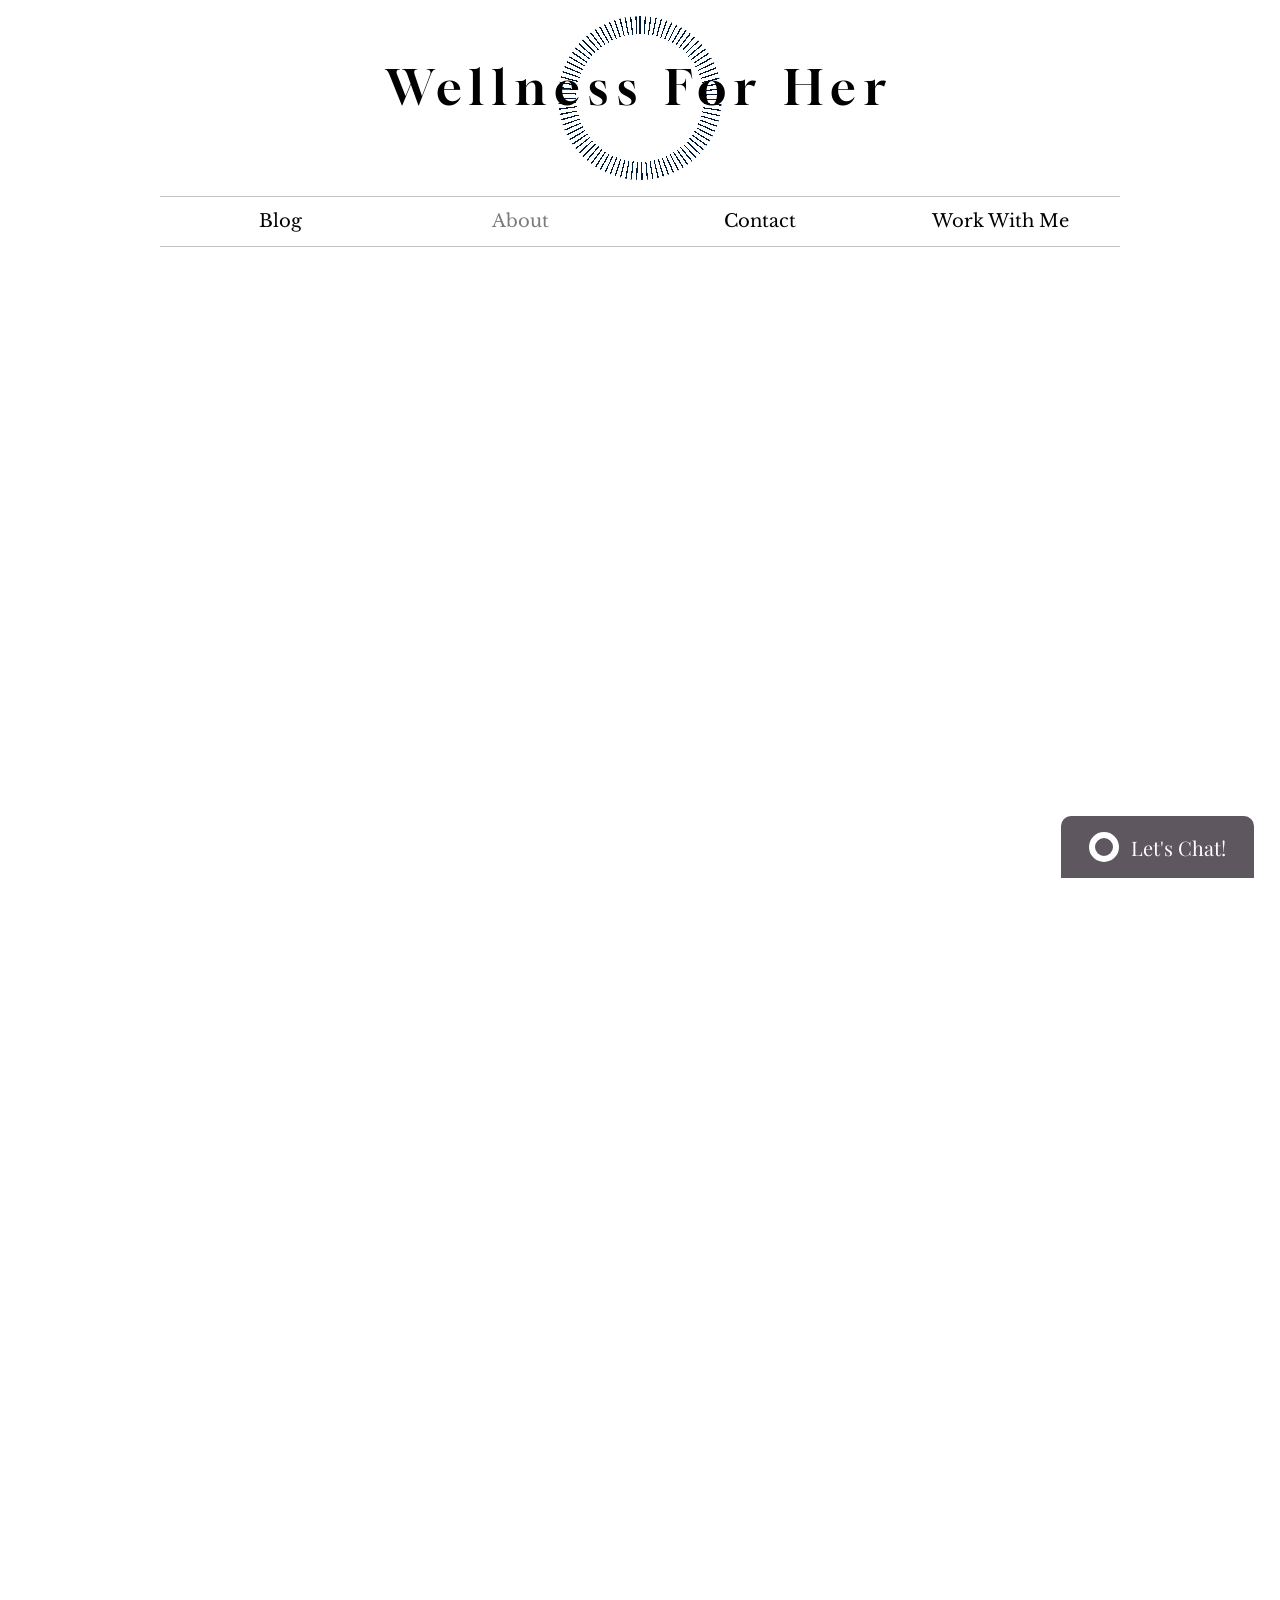
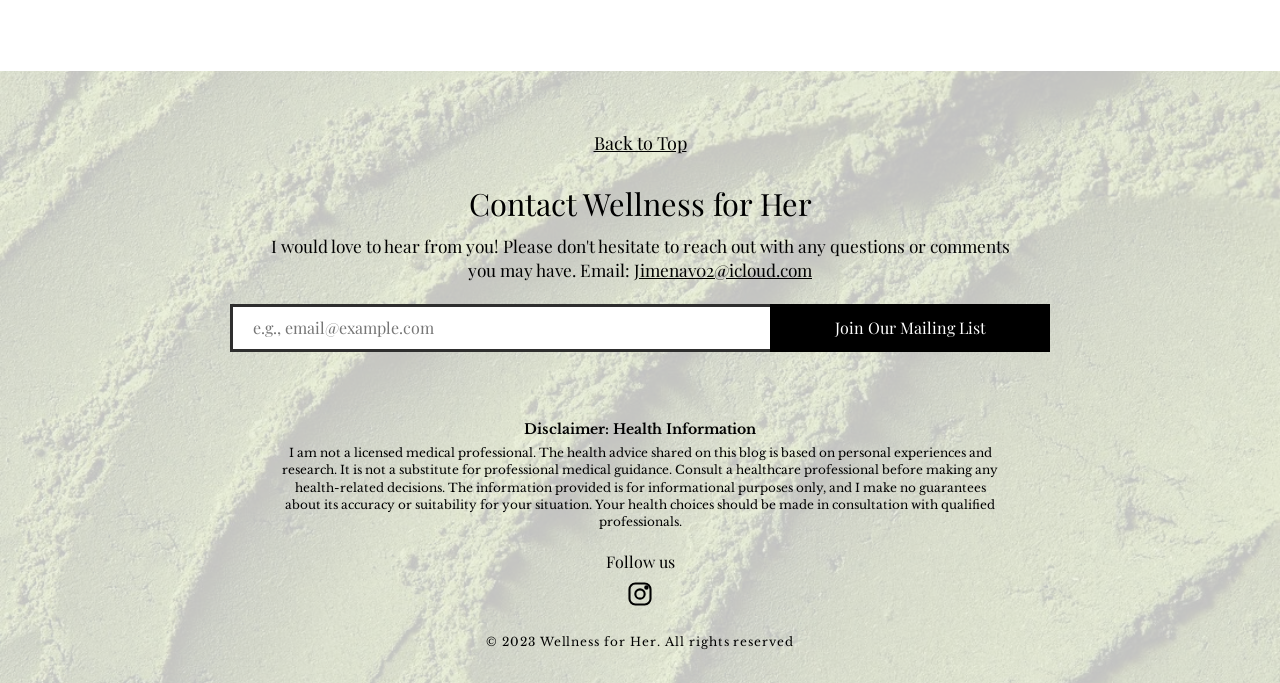
==== about/index.html @ f1417a9e "Add about portrait hero section" ====
<!DOCTYPE html>
<html lang="en">
<head>
  <meta charset="UTF-8">
  <meta name="viewport" content="width=device-width, initial-scale=1.0">
  <title>About - Wellness For Her</title>
  <meta name="description" content="Wellness for Her is a holistic wellness blog about PCOS, hormones, and balanced routines.">
  <link rel="stylesheet" href="../styles.css">
</head>
<body>
  <a class="skip-link" href="#main">Skip to content</a>
  
  <header class="site-header" id="top">
  <a class="brand" href="../" aria-label="Wellness For Her home">
    <span class="brand__mark" aria-hidden="true"></span>
    <span class="brand__title">Wellness For Her</span>
  </a>
  <nav class="site-nav" aria-label="Primary navigation">
    <a class="" href="../blog/">Blog</a>
    <a class="is-active" href="../about/">About</a>
    <a class="" href="../contact/">Contact</a>
    <a class="" href="#work-title">Work With Me</a>
  </nav>
</header>
  <main id="main">
<section class="about-hero reveal">
  <div class="about-hero__image" aria-hidden="true"></div>
  <h1>ABOUT</h1>
</section>

<section class="about-portrait reveal" aria-label="Portrait of Jimena">
  <figure class="about-portrait__frame">
    <img src="../assets/jimena-portrait.JPG" alt="Jimena, founder of Wellness for Her">
  </figure>
</section>

<section class="about-story reveal">
  <div class="about-story__panel">
    <h2>Welcome to Wellness for Her!</h2>
    <p>Hi, I'm Jimena, the face behind this little corner of the internet dedicated to holistic health and wellness. My journey hasn't been the smoothest, but it has led me to a place of empowerment, self-discovery, and a commitment to share what I've learned along the way. Ever since I was 15, I've navigated the challenges of Polycystic Ovary Syndrome (PCOS), hormonal imbalances, persistent acne, and frustration with inflammation and bloating. Despite countless doctor visits and various treatments - being diagnosed with birth control, it often felt like my journey was an uphill battle with no end in sight.</p><p>Fed up with the cycle of temporary solutions and endless prescriptions, I decided to take matters into my own hands. My quest for a more holistic approach to health became a pivotal turning point. Through trial and error, I've discovered strategies, from mindful nutrition to natural remedies, that have helped me manage my PCOS symptoms and regain control over my well-being.</p><p>This blog is my open diary, a space where I share the highs and lows of my holistic health journey. I aim to create a supportive community where we can swap stories, advice, and encouragement. Together, let's embrace holistic wellness, celebrating the mind, body, and spirit connection. Whether you're battling PCOS, hormonal imbalances, or just seeking a more balanced and vibrant life, I invite you to join me on this adventure toward well-being. Let's navigate the twists and turns together, sharing insights, laughter, and maybe even a few green smoothie recipes along the way. Here's to embracing our unique journeys and finding holistic wellness in every step.</p><p>With love and wellness,
Jimena</p>
  </div>
</section>

<section class="work-together reveal" aria-labelledby="work-title">
  <h2 id="work-title">Let's Work Together</h2>
  <form class="work-form js-work-form">
    <label>First Name<input type="text" name="first-name" required></label>
    <label>Last Name<input type="text" name="last-name" required></label>
    <label>Email<input type="email" name="email" required></label>
    <label class="work-form__message">Message<textarea name="message" rows="6" required></textarea></label>
    <button type="submit">Send</button>
    <p class="form-message" aria-live="polite"></p>
  </form>
</section>
  </main>
  <section class="brand-banner reveal" id="footer">
  <p class="brand-banner__name">Wellness for Her</p>
  <p class="brand-banner__tagline">Harmonize Her Hormones: Empowering Women Holistically!</p>
</section>

<footer class="site-footer">
  <div class="footer-images" aria-hidden="true">
    <span class="footer-images__one"></span>
    <span class="footer-images__two"></span>
    <span class="footer-images__three"></span>
  </div>

  <a class="back-to-top" href="#top">Back to Top</a>

  <section class="footer-contact" aria-label="Contact Wellness for Her">
    <h2>Contact Wellness for Her</h2>
    <p>I would love to hear from you! Please don't hesitate to reach out with any questions or comments you may have. Email: <a href="mailto:Jimenav02@icloud.com">Jimenav02@icloud.com</a></p>
    <form class="subscribe-form js-subscribe-form">
      <input type="email" name="email" placeholder="e.g., email@example.com" aria-label="Email address" required>
      <button type="submit">Join Our Mailing List</button>
      <span class="form-message" aria-live="polite"></span>
    </form>
  </section>

  <section class="footer-lower">
    <div class="disclaimer">
      <h3>Disclaimer: Health Information</h3>
      <p>I am not a licensed medical professional. The health advice shared on this blog is based on personal experiences and research. It is not a substitute for professional medical guidance. Consult a healthcare professional before making any health-related decisions. The information provided is for informational purposes only, and I make no guarantees about its accuracy or suitability for your situation. Your health choices should be made in consultation with qualified professionals.</p>
    </div>
    <div class="social">
      <p>Follow us</p>
      <a href="https://www.instagram.com/we11nessforher/" target="_blank" rel="noreferrer" aria-label="Wellness for Her Instagram">
        <svg viewBox="0 0 24 24" aria-hidden="true"><rect x="3" y="3" width="18" height="18" rx="5"></rect><circle cx="12" cy="12" r="4"></circle><circle cx="17.5" cy="6.5" r="1"></circle></svg>
      </a>
    </div>
  </section>

  <p class="copyright">&copy; 2023 Wellness for Her. All rights reserved</p>
</footer>
  <a class="chat-button" href="../contact/" aria-label="Open contact page">
  <span class="chat-button__icon" aria-hidden="true"></span>
  <span>Let's Chat!</span>
</a>
  <script src="../script.js"></script>
</body>
</html>
---- styles.css ----
@import url("https://fonts.googleapis.com/css2?family=Gloock&family=Libre+Baskerville:wght@400;700&family=Playfair+Display:ital,wght@0,400;0,600;0,700;1,600;1,700&display=swap");

:root {
  --white: #ffffff;
  --black: #000000;
  --muted: #7d797c;
  --muted-dark: #474044;
  --footer: #171416;
  --footer-soft: #2a2428;
  --line: rgba(125, 121, 124, 0.45);
  --gloock: "Gloock", Georgia, serif;
  --playfair: "Playfair Display", Georgia, serif;
  --libre: "Libre Baskerville", Georgia, serif;
}

* { box-sizing: border-box; }

html { scroll-behavior: smooth; }

body {
  margin: 0;
  background: var(--white);
  color: var(--black);
  font-family: var(--libre);
}

img, svg { display: block; }

a { color: inherit; }

button, input, textarea { font: inherit; }

.skip-link {
  position: absolute;
  top: -48px;
  left: 16px;
  z-index: 1000;
  background: var(--black);
  color: var(--white);
  padding: 10px 14px;
}

.skip-link:focus { top: 16px; }

.site-header {
  position: sticky;
  top: 0;
  z-index: 80;
  background: var(--white);
  padding: 26px 24px 0;
  text-align: center;
}

.brand {
  display: grid;
  justify-items: center;
  gap: 6px;
  text-decoration: none;
}

.brand__mark {
  width: 164px;
  aspect-ratio: 1;
  border-radius: 50%;
  background: repeating-conic-gradient(from 0deg, transparent 0deg 2.1deg, #001b36 2.1deg 3.2deg);
  -webkit-mask: radial-gradient(circle, transparent 0 55%, #000 55% 78%, transparent 78%);
  mask: radial-gradient(circle, transparent 0 55%, #000 55% 78%, transparent 78%);
  margin-bottom: -112px;
}

.brand__title {
  font-family: var(--gloock);
  font-size: clamp(34px, 5vw, 57px);
  font-weight: 400;
  letter-spacing: clamp(5px, 1vw, 11.4px);
  color: var(--black);
  line-height: 1.08;
  position: relative;
}

.site-nav {
  width: min(1010px, calc(100vw - 64px));
  margin: 88px auto 0;
  display: grid;
  grid-template-columns: repeat(3, 1fr);
  border-top: 1px solid var(--line);
  border-bottom: 1px solid var(--line);
}

.site-nav a {
  font-family: var(--libre);
  font-size: 18px;
  font-weight: 400;
  text-decoration: none;
  color: var(--black);
  padding: 18px 12px;
}

.site-nav a:hover,
.site-nav a.is-active { color: var(--muted); }

.dot-nav {
  position: fixed;
  right: 38px;
  top: 96px;
  z-index: 100;
  display: grid;
  gap: 52px;
}

.dot-nav a {
  width: 15px;
  height: 15px;
  border: 3px solid var(--muted);
  border-radius: 50%;
  background: transparent;
}

.dot-nav a.is-active { background: var(--muted); }

.reveal {
  opacity: 0;
  transform: translateY(24px);
  transition: opacity 800ms ease, transform 800ms ease;
}

.reveal.is-visible {
  opacity: 1;
  transform: translateY(0);
}

.sticky-hero {
  height: 150vh;
  padding-top: 56px;
}

.hero-collage {
  position: sticky;
  top: 230px;
  width: 100%;
  min-height: 560px;
  display: grid;
  grid-template-columns: repeat(4, 1fr);
  overflow: hidden;
}

.hero-tile {
  min-height: 560px;
  background-image: url("assets/reference-hero.png");
  background-repeat: no-repeat;
  background-size: 272% auto;
}

.hero-tile--book { background-position: 1% 0%; }
.hero-tile--robe { background-position: 34% 0%; }
.hero-tile--matcha { background-position: 66.5% 0%; }
.hero-tile--pilates { background-position: 99% 0%; }

.hero-collage h1 {
  position: absolute;
  inset: 0;
  display: grid;
  place-items: center;
  margin: 0;
  font-family: var(--playfair);
  font-size: clamp(38px, 5.4vw, 56px);
  font-weight: 400;
  color: var(--muted);
  text-align: center;
  pointer-events: none;
}

.home-about {
  display: grid;
  grid-template-columns: minmax(240px, 0.7fr) minmax(0, 1.7fr);
  gap: 52px;
  padding: 86px max(28px, 6vw) 110px;
}

.eyebrow {
  font-weight: 700;
  font-size: 20px;
  margin: 0 0 22px;
}

.home-about h2 {
  margin: 0;
  display: grid;
  gap: 8px;
  font-family: var(--playfair);
  font-size: 34px;
  color: var(--muted);
  letter-spacing: 0.08em;
}

.home-about__copy a {
  display: inline-block;
  margin-top: 36px;
  font-family: var(--playfair);
  color: var(--black);
  font-size: 18px;
}

.home-post-strip {
  display: grid;
  grid-auto-flow: column;
  grid-auto-columns: minmax(310px, 33vw);
  gap: 30px;
  overflow-x: auto;
  padding-bottom: 18px;
  scroll-snap-type: x mandatory;
}

.post-card { scroll-snap-align: start; }

.post-card a {
  min-height: 360px;
  display: grid;
  align-items: end;
  position: relative;
  overflow: hidden;
  text-decoration: none;
  background: var(--black);
}

.post-card a::after,
.blog-list-card__image::after,
.single-post__image::after {
  content: "";
  position: absolute;
  inset: 0;
  background: linear-gradient(180deg, rgba(0,0,0,0.08), rgba(0,0,0,0.58));
}

.post-card__image,
.blog-list-card__image,
.single-post__image {
  position: absolute;
  inset: 0;
  background-image: url("assets/reference-about.png");
  background-size: 235% auto;
  background-repeat: no-repeat;
}

.post-card__image--food,
.blog-list-card__image--food,
.single-post__image--food { background-position: 1% 100%; }
.post-card__image--coffee,
.blog-list-card__image--coffee,
.single-post__image--coffee { background-position: 50% 100%; }
.post-card__image--morning,
.blog-list-card__image--morning,
.single-post__image--morning { background-position: 99% 100%; }

.post-card__title {
  position: relative;
  z-index: 2;
  color: var(--white);
  font-family: var(--libre);
  font-size: 19px;
  line-height: 1.35;
  padding: 34px;
}

.brand-banner {
  background: var(--muted-dark);
  color: var(--white);
  text-align: center;
  padding: 42px 20px 46px;
}

.brand-banner__name {
  margin: 0 0 16px;
  font-family: var(--playfair);
  font-size: 26px;
}

.brand-banner__tagline {
  margin: 0;
  font-family: var(--playfair);
  font-size: 18px;
}

.site-footer {
  position: relative;
  overflow: hidden;
  background: var(--footer);
  color: var(--white);
  padding: 72px max(24px, 7vw) 28px;
}

.footer-images {
  position: absolute;
  inset: 0;
  opacity: 0.18;
  display: grid;
  grid-template-columns: repeat(3, 1fr);
  pointer-events: none;
}

.footer-images span {
  background-image: url("assets/reference-contact.png");
  background-size: cover;
  background-repeat: no-repeat;
  filter: grayscale(1);
}

.footer-images__one { background-position: left top; }
.footer-images__two { background-position: center; }
.footer-images__three { background-position: right bottom; }

.site-footer > *:not(.footer-images) {
  position: relative;
  z-index: 1;
}

.back-to-top {
  display: block;
  width: fit-content;
  margin: 0 auto 60px;
  font-family: var(--playfair);
  font-size: 18px;
  color: var(--white);
}

.footer-contact {
  max-width: 900px;
  margin: 0 auto;
  text-align: center;
  font-family: var(--playfair);
}

.footer-contact h2,
.contact-page h1 {
  font-family: var(--playfair);
  font-size: clamp(26px, 3vw, 38px);
  font-weight: 400;
  margin: 0 0 18px;
}

.footer-contact p,
.contact-page p {
  font-size: clamp(16px, 2vw, 24px);
  line-height: 1.45;
}

.subscribe-form {
  display: grid;
  grid-template-columns: minmax(0, 1fr) 280px;
  margin-top: 30px;
}

.subscribe-form input {
  border: 3px solid var(--white);
  border-right: 0;
  background: var(--white);
  color: var(--black);
  min-height: 58px;
  padding: 0 20px;
}

.subscribe-form button {
  border: 3px solid var(--white);
  background: var(--black);
  color: var(--white);
  cursor: pointer;
}

.form-message {
  grid-column: 1 / -1;
  min-height: 24px;
  margin-top: 10px;
  color: var(--white);
  font-family: var(--libre);
}

.footer-lower {
  display: flex;
  justify-content: space-between;
  gap: 56px;
  margin-top: 92px;
}

.disclaimer {
  max-width: 680px;
  font-family: var(--libre);
}

.disclaimer h3 { margin: 0 0 10px; font-size: 16px; }
.disclaimer p { margin: 0; font-size: 13px; line-height: 1.7; }

.social { text-align: center; min-width: 160px; font-family: var(--playfair); }
.social svg { width: 34px; height: 34px; fill: none; stroke: currentColor; stroke-width: 1.8; margin: 0 auto; }

.copyright {
  margin: 58px 0 0;
  font-family: var(--libre);
  font-size: 13px;
  letter-spacing: 0.08em;
}

.chat-button {
  position: fixed;
  right: 26px;
  bottom: 22px;
  z-index: 90;
  display: inline-flex;
  align-items: center;
  gap: 12px;
  background: #5f5760;
  color: var(--white);
  padding: 16px 28px;
  border-radius: 10px 10px 0 0;
  text-decoration: none;
  font-family: var(--playfair);
  font-size: 20px;
}

.chat-button__icon {
  width: 30px;
  height: 30px;
  border-radius: 50%;
  border: 6px solid var(--white);
  display: inline-block;
}

.about-hero { position: relative; min-height: 520px; display: grid; place-items: center; overflow: hidden; }
.about-hero__image { position: absolute; inset: 0; background: url("assets/reference-about.png") center/cover no-repeat; filter: saturate(0.88); }
.about-hero::after { content: ""; position: absolute; inset: 0; background: rgba(0,0,0,0.14); }
.about-hero h1 { position: relative; z-index: 1; margin: 0; font-family: var(--playfair); font-size: clamp(76px, 14vw, 143px); color: var(--muted); font-weight: 400; }

.about-story { background: var(--footer); color: var(--white); padding: 86px max(24px, 12vw); }
.about-story__panel { max-width: 920px; margin: 0 auto; }
.about-story h2 { font-family: var(--playfair); font-size: clamp(28px, 4vw, 38px); font-weight: 400; margin: 0 0 32px; }
.about-story p { font-family: var(--libre); font-size: 16px; line-height: 1.9; }

.work-together { padding: 86px max(24px, 14vw); }
.work-together h2 { font-family: var(--playfair); font-size: clamp(34px, 6vw, 68px); font-weight: 400; text-align: center; margin: 0 0 44px; }
.work-form { display: grid; grid-template-columns: repeat(2, 1fr); gap: 22px; }
.work-form label { display: grid; gap: 8px; font-family: var(--libre); }
.work-form input, .work-form textarea { border: 1px solid var(--black); padding: 14px; }
.work-form__message, .work-form button, .work-form .form-message { grid-column: 1 / -1; }
.work-form button { justify-self: center; min-width: 180px; border: 1px solid var(--black); background: var(--black); color: var(--white); padding: 14px 32px; cursor: pointer; }
.work-form .form-message { color: var(--black); text-align: center; }

.blog-hero { padding: 120px 24px 70px; text-align: center; }
.blog-hero h1 { margin: 0 0 24px; font-family: var(--playfair); font-style: italic; font-size: clamp(58px, 12vw, 148px); font-weight: 600; }
.blog-hero p { font-family: var(--libre); font-size: 18px; }
.blog-index { max-width: 1060px; margin: 0 auto; padding: 30px 24px 110px; }
.blog-tools { display: flex; justify-content: space-between; gap: 24px; border-bottom: 1px solid var(--line); padding-bottom: 20px; margin-bottom: 34px; }
.filter-pill { background: transparent; border: 0; font-family: var(--libre); font-size: 16px; }
.search { display: flex; align-items: center; gap: 10px; font-family: var(--libre); }
.search input { border: 1px solid var(--line); padding: 10px 12px; }
.blog-list { display: grid; gap: 28px; }
.blog-list-card { display: grid; grid-template-columns: 280px 1fr; min-height: 220px; border: 1px solid var(--line); }
.blog-list-card__image { position: relative; display: block; background-image: url("assets/reference-about.png"); background-size: 235% auto; background-repeat: no-repeat; }
.blog-list-card__body { padding: 30px; }
.byline { color: var(--muted); font-size: 13px; margin: 0 0 14px; }
.blog-list-card h2 { font-family: var(--playfair); font-size: clamp(24px, 3vw, 34px); font-weight: 400; margin: 0 0 16px; }
.blog-list-card h2 a { text-decoration: none; }
.blog-list-card h2 a:hover { color: var(--muted); }
.blog-list-card__body > p:not(.byline) { line-height: 1.6; }
.post-meta { display: flex; justify-content: space-between; border-top: 1px solid var(--line); padding-top: 14px; margin-top: 22px; color: var(--muted); }
.like-button { border: 0; background: transparent; color: var(--muted); cursor: pointer; font-size: 22px; }
.like-button.is-liked { color: #b24050; }

.contact-page { max-width: 880px; margin: 0 auto; padding: 120px 24px; text-align: center; }
.contact-page .subscribe-form--page { color: var(--black); }
.contact-page .subscribe-form--page input { border-color: var(--black); }
.contact-page .subscribe-form--page button { border-color: var(--black); }
.contact-page .form-message { color: var(--black); }

.single-post { max-width: 850px; margin: 0 auto; padding: 86px 24px 120px; }
.post-back { font-family: var(--libre); color: var(--muted); }
.single-post__image { position: relative; height: 440px; margin: 32px 0; background-image: url("assets/reference-about.png"); background-size: 235% auto; background-repeat: no-repeat; }
.single-post h1 { font-family: var(--playfair); font-size: clamp(38px, 6vw, 68px); line-height: 1.05; font-weight: 400; margin: 0 0 28px; }
.single-post p { font-family: var(--libre); font-size: 17px; line-height: 1.9; }

@media (max-width: 900px) {
  .site-header { padding: 22px 16px 0; }
  .brand__mark { width: 112px; margin-bottom: -72px; }
  .site-nav { margin-top: 56px; width: calc(100vw - 32px); }
  .site-nav a { font-size: 15px; padding: 14px 8px; }
  .dot-nav { right: 16px; gap: 24px; }
  .sticky-hero { height: auto; padding-top: 28px; }
  .hero-collage { position: relative; top: auto; min-height: auto; grid-template-columns: repeat(2, 1fr); }
  .hero-tile { min-height: 260px; background-size: 360% auto; }
  .home-about { grid-template-columns: 1fr; padding: 70px 20px; }
  .home-post-strip { grid-auto-columns: minmax(280px, 86vw); }
  .post-card a { min-height: 330px; }
  .footer-lower, .blog-tools { flex-direction: column; }
  .subscribe-form { grid-template-columns: 1fr; }
  .subscribe-form input { border-right: 3px solid var(--white); border-bottom: 0; }
  .contact-page .subscribe-form--page input { border-right-color: var(--black); }
  .subscribe-form button { min-height: 58px; }
  .blog-list-card { grid-template-columns: 1fr; }
  .blog-list-card__image { min-height: 260px; }
  .work-form { grid-template-columns: 1fr; }
  .chat-button { left: 14px; right: 14px; justify-content: center; border-radius: 10px; }
  .copyright { padding-bottom: 72px; }
}

/* Home page alignment pass to match the Wix reference screenshots. */
.site-header {
  padding: 28px 24px 0;
  min-height: 468px;
}

.brand__mark {
  width: 236px;
  margin-bottom: -166px;
}

.brand__title {
  font-size: clamp(48px, 5.2vw, 86px);
  letter-spacing: clamp(8px, 1.35vw, 24px);
  line-height: 1;
  margin-top: 106px;
}

.site-nav {
  width: min(1350px, calc(100vw - 420px));
  margin-top: 156px;
}

.site-nav a {
  font-size: clamp(20px, 1.65vw, 31px);
  padding: 25px 12px 26px;
}

.sticky-hero {
  height: auto;
  padding-top: 56px;
}

.hero-collage {
  position: relative;
  top: auto;
  min-height: 519px;
  width: 100vw;
}

.hero-tile {
  min-height: 519px;
  background-size: 300% auto;
}

.hero-tile--book { background-position: 0% 0%; }
.hero-tile--robe { background-position: 32.6% 0%; }
.hero-tile--matcha { background-position: 65.7% 0%; }
.hero-tile--pilates { background-position: 99.8% 0%; }

.hero-collage h1 {
  font-size: clamp(52px, 5vw, 90px);
  color: var(--black);
  transform: translateY(58px);
}

.hero-collage::after,
.home-about::after {
  content: "";
  position: absolute;
  left: 50%;
  bottom: -42px;
  width: 64px;
  height: 9px;
  border-radius: 999px;
  background: rgba(87, 85, 87, 0.75);
  transform: translateX(-50%);
}

.home-about {
  position: relative;
  display: block;
  padding: 174px 24px 202px;
  text-align: center;
}

.home-about__title {
  margin: 0 auto;
  font-family: var(--playfair);
  font-size: clamp(98px, 14.2vw, 218px);
  font-weight: 700;
  line-height: 0.78;
  letter-spacing: 0.02em;
  color: transparent;
  background-image: linear-gradient(rgba(170, 199, 115, 0.74), rgba(104, 132, 64, 0.74)), url("assets/reference-about.png");
  background-size: cover;
  background-position: center 36%;
  -webkit-background-clip: text;
  background-clip: text;
}

.home-about__link {
  display: inline-block;
  margin-top: 92px;
  font-family: var(--playfair);
  font-size: clamp(18px, 1.5vw, 25px);
  color: var(--black);
  text-decoration: none;
}

.home-about__link:hover {
  text-decoration: underline;
}

.home-post-strip {
  width: min(1480px, calc(100vw - 536px));
  margin: 0 auto;
  display: grid;
  grid-template-columns: repeat(3, minmax(0, 1fr));
  gap: 50px;
  overflow: visible;
  padding: 0 0 148px;
}

.post-card a {
  min-height: 235px;
}

.post-card__image {
  background-image: url("assets/reference-about.png");
  background-size: 214% auto;
}

.post-card__image--food { background-position: 0% 99%; }
.post-card__image--coffee { background-position: 50% 99%; }
.post-card__image--morning { background-position: 100% 99%; }

.post-card__title {
  font-size: clamp(20px, 1.55vw, 31px);
  line-height: 1.18;
  padding: 0 42px 39px;
  letter-spacing: 0.01em;
}

.brand-banner {
  background: var(--white);
  color: var(--black);
  padding: 0 24px 116px;
}

.brand-banner__name {
  font-size: clamp(30px, 2.6vw, 43px);
  margin-bottom: 38px;
}

.brand-banner::before {
  content: "";
  display: block;
  width: 43px;
  height: 3px;
  margin: 0 auto 44px;
  background: rgba(92, 90, 92, 0.68);
}

.brand-banner__tagline {
  max-width: 650px;
  margin: 0 auto;
  color: var(--black);
  font-size: clamp(22px, 2vw, 31px);
  line-height: 1.25;
}

@media (max-width: 1100px) {
  .site-header {
    min-height: 320px;
  }

  .brand__mark {
    width: 150px;
    margin-bottom: -104px;
  }

  .brand__title {
    margin-top: 70px;
  }

  .site-nav {
    width: min(760px, calc(100vw - 48px));
    margin-top: 96px;
  }

  .hero-collage {
    min-height: 360px;
  }

  .hero-tile {
    min-height: 360px;
  }

  .home-post-strip {
    width: min(760px, calc(100vw - 40px));
    grid-template-columns: 1fr;
  }

  .post-card a {
    min-height: 310px;
  }
}

@media (max-width: 700px) {
  .site-header {
    min-height: 260px;
    padding-left: 14px;
    padding-right: 14px;
  }

  .brand__title {
    font-size: 34px;
    letter-spacing: 6px;
  }

  .site-nav {
    grid-template-columns: 1fr;
    margin-top: 70px;
  }

  .site-nav a {
    font-size: 16px;
    padding: 12px 10px;
  }

  .sticky-hero {
    padding-top: 24px;
  }

  .hero-collage {
    grid-template-columns: repeat(2, 1fr);
    min-height: auto;
  }

  .hero-tile {
    min-height: 240px;
    background-size: 380% auto;
  }

  .hero-collage h1 {
    font-size: 42px;
    transform: none;
    padding: 0 20px;
  }

  .home-about {
    padding: 110px 18px 142px;
  }

  .home-about__title {
    font-size: 78px;
  }

  .home-about__link {
    margin-top: 52px;
  }

  .home-post-strip {
    padding-bottom: 88px;
  }
}

/* Final homepage header/hero correction: shorter title, centered logo, four nav links, image directly below. */
.site-header {
  min-height: 466px;
  padding-top: 31px;
}

.brand__mark {
  width: 236px;
  margin-bottom: -151px;
}

.brand__title {
  width: max-content;
  max-width: calc(100vw - 96px);
  margin-top: 103px;
  font-size: 57px;
  letter-spacing: 11.4px;
  white-space: nowrap;
}

.site-nav {
  width: min(1325px, calc(100vw - 420px));
  grid-template-columns: repeat(4, 1fr);
  margin-top: 156px;
}

.site-nav a {
  font-size: 28px;
  padding: 25px 12px 27px;
}

.sticky-hero {
  padding-top: 0;
}

.hero-collage {
  min-height: 520px;
}

.hero-tile {
  min-height: 520px;
  background-size: 281% auto;
}

.hero-collage h1 {
  font-size: 74px;
  transform: translateY(64px);
}

@media (max-width: 1100px) {
  .site-header {
    min-height: 350px;
  }

  .brand__title {
    font-size: 42px;
    letter-spacing: 7px;
    margin-top: 74px;
  }

  .brand__mark {
    width: 154px;
    margin-bottom: -101px;
  }

  .site-nav {
    width: min(860px, calc(100vw - 48px));
    margin-top: 96px;
  }

  .site-nav a {
    font-size: 18px;
  }

  .hero-collage h1 {
    font-size: 52px;
  }
}

@media (max-width: 700px) {
  .site-header {
    min-height: 340px;
  }

  .brand__title {
    font-size: 30px;
    letter-spacing: 4px;
    white-space: normal;
  }

  .site-nav {
    grid-template-columns: repeat(2, 1fr);
    margin-top: 82px;
  }

  .site-nav a {
    font-size: 15px;
  }
}

/* Smaller top brand lockup per latest homepage feedback. */
.site-header {
  min-height: 300px;
  padding-top: 22px;
}

.brand__mark {
  width: 150px;
  margin-bottom: -96px;
}

.brand__title {
  margin-top: 68px;
  font-size: 42px;
  letter-spacing: 8px;
}

.site-nav {
  width: min(980px, calc(100vw - 220px));
  margin-top: 92px;
}

.site-nav a {
  font-size: 22px;
  padding: 18px 10px 19px;
}

@media (max-width: 1100px) {
  .site-header {
    min-height: 270px;
  }

  .brand__mark {
    width: 124px;
    margin-bottom: -82px;
  }

  .brand__title {
    margin-top: 58px;
    font-size: 34px;
    letter-spacing: 6px;
  }

  .site-nav {
    width: min(760px, calc(100vw - 48px));
    margin-top: 74px;
  }
}

@media (max-width: 700px) {
  .site-header {
    min-height: 260px;
  }

  .brand__mark {
    width: 108px;
    margin-bottom: -72px;
  }

  .brand__title {
    margin-top: 52px;
    font-size: 28px;
    letter-spacing: 4px;
  }
}

/* Trim roughly one inch of vertical height from the top header area. */
.site-header {
  min-height: 204px;
}

.site-nav {
  margin-top: 52px;
}

@media (max-width: 1100px) {
  .site-header {
    min-height: 190px;
  }

  .site-nav {
    margin-top: 42px;
  }
}

@media (max-width: 700px) {
  .site-header {
    min-height: 184px;
  }

  .site-nav {
    margin-top: 38px;
  }
}

/* Compact header pass: keep the hero image tight under the nav on scroll. */
.site-header {
  min-height: 170px;
  padding-top: 14px;
}

.brand__mark {
  width: 112px;
  margin-bottom: -72px;
}

.brand__title {
  margin-top: 46px;
  font-size: 32px;
  letter-spacing: 6px;
}

.site-nav {
  width: min(820px, calc(100vw - 120px));
  margin-top: 34px;
}

.site-nav a {
  font-size: 18px;
  padding: 13px 8px 14px;
}

.sticky-hero {
  padding-top: 0;
  margin-top: 0;
}

.hero-collage {
  top: 170px;
  margin-top: 0;
}

@media (max-width: 1100px) {
  .site-header {
    min-height: 160px;
    padding-top: 12px;
  }

  .brand__mark {
    width: 102px;
    margin-bottom: -66px;
  }

  .brand__title {
    margin-top: 42px;
    font-size: 28px;
    letter-spacing: 5px;
  }

  .site-nav {
    width: min(720px, calc(100vw - 48px));
    margin-top: 28px;
  }

  .site-nav a {
    font-size: 16px;
    padding: 12px 8px 13px;
  }

  .hero-collage {
    top: 160px;
  }
}

@media (max-width: 700px) {
  .site-header {
    min-height: 210px;
    padding: 12px 16px 0;
  }

  .brand__mark {
    width: 94px;
    margin-bottom: -62px;
  }

  .brand__title {
    margin-top: 40px;
    font-size: 25px;
    letter-spacing: 3px;
  }

  .site-nav {
    width: calc(100vw - 32px);
    margin-top: 30px;
  }

  .site-nav a {
    font-size: 14px;
    padding: 11px 6px 12px;
  }

  .hero-collage {
    top: auto;
  }
}


/* Refined sunburst logo: Wix-style circle without making the header too tall. */
.site-header {
  min-height: 248px;
  padding-top: 16px;
}

.brand {
  position: relative;
  min-height: 136px;
  display: flex;
  align-items: center;
  justify-content: center;
}

.brand__mark {
  position: absolute;
  top: 0;
  left: 50%;
  z-index: 0;
  width: 164px;
  margin: 0;
  transform: translateX(-50%);
  background: repeating-conic-gradient(from -0.5deg, #001b36 0deg 0.95deg, transparent 0.95deg 3.8deg);
  -webkit-mask: radial-gradient(circle, transparent 0 55%, #000 55% 78%, transparent 78%);
  mask: radial-gradient(circle, transparent 0 55%, #000 55% 78%, transparent 78%);
}

.brand__title {
  position: relative;
  z-index: 1;
  width: max-content;
  max-width: calc(100vw - 96px);
  margin-top: 6px;
  font-size: 48px;
  letter-spacing: 9px;
  line-height: 1;
  white-space: nowrap;
}

.site-nav {
  width: min(960px, calc(100vw - 180px));
  margin-top: 28px;
}

.hero-collage {
  top: 248px;
}

@media (max-width: 1100px) {
  .site-header {
    min-height: 218px;
    padding-top: 14px;
  }

  .brand {
    min-height: 118px;
  }

  .brand__mark {
    width: 136px;
  }

  .brand__title {
    margin-top: 4px;
    font-size: 36px;
    letter-spacing: 6px;
  }

  .site-nav {
    width: min(760px, calc(100vw - 56px));
    margin-top: 24px;
  }

  .hero-collage {
    top: 218px;
  }
}

@media (max-width: 700px) {
  .site-header {
    min-height: 220px;
    padding-top: 12px;
  }

  .brand {
    min-height: 104px;
  }

  .brand__mark {
    width: 110px;
  }

  .brand__title {
    max-width: calc(100vw - 28px);
    margin-top: 3px;
    font-size: 25px;
    letter-spacing: 3px;
    white-space: nowrap;
  }

  .site-nav {
    width: calc(100vw - 32px);
    margin-top: 22px;
  }

  .hero-collage {
    top: auto;
  }
}

/* Hero placement fix: one cohesive image strip directly below the nav. */
.sticky-hero {
  height: auto;
  padding-top: 0;
  margin-top: 0;
}

.hero-collage {
  position: relative;
  top: auto;
  width: 100%;
  min-height: 360px;
  display: block;
  background-image: url("assets/hero-collage.png");
  background-repeat: no-repeat;
  background-position: center top;
  background-size: 100% 100%;
}

.hero-tile {
  display: none;
}

.hero-collage h1 {
  display: none;
}

@media (max-width: 1100px) {
  .hero-collage {
    top: auto;
    min-height: 300px;
  }
}

@media (max-width: 700px) {
  .hero-collage {
    min-height: 220px;
  }
}

/* Four-image hero template: replace these asset files to swap the strip images. */
.site-header {
  min-height: 264px;
}

.site-nav {
  margin-top: 44px;
}

.hero-collage {
  position: relative;
  top: auto;
  width: 100%;
  height: 320px;
  min-height: 0;
  display: grid;
  grid-template-columns: repeat(4, minmax(0, 1fr));
  overflow: hidden;
  background: none;
}

.hero-tile {
  display: block;
  min-height: 0;
  height: 100%;
  background-repeat: no-repeat;
  background-size: cover;
  background-position: center center;
}

.hero-tile--book {
  background-image: url("assets/hero-book.png");
  background-position: center center;
}

.hero-tile--robe {
  background-image: url("assets/hero-robe.png");
  background-position: center center;
}

.hero-tile--matcha {
  background-image: url("assets/hero-matcha.png");
  background-position: center center;
}

.hero-tile--pilates {
  background-image: url("assets/hero-pilates.png");
  background-position: center center;
}

.hero-collage h1 {
  display: none;
}

@media (max-width: 1100px) {
  .site-header {
    min-height: 236px;
  }

  .site-nav {
    margin-top: 34px;
  }

  .hero-collage {
    height: 270px;
    min-height: 0;
  }
}

@media (max-width: 700px) {
  .site-header {
    min-height: 230px;
  }

  .site-nav {
    margin-top: 28px;
  }

  .hero-collage {
    height: auto;
    min-height: 0;
    grid-template-columns: repeat(2, minmax(0, 1fr));
  }

  .hero-tile {
    height: 190px;
  }
}

/* Show the full four-photo hero without skewing or cutting off the bottoms. */
.hero-collage {
  height: clamp(360px, 28vw, 560px);
  min-height: 0;
}

.hero-tile {
  background-size: cover;
  background-position: center bottom;
}

.hero-tile--book,
.hero-tile--robe,
.hero-tile--matcha,
.hero-tile--pilates {
  background-position: center bottom;
}

@media (max-width: 1100px) {
  .hero-collage {
    height: clamp(280px, 28vw, 340px);
    min-height: 0;
  }
}

@media (max-width: 700px) {
  .hero-collage {
    height: auto;
    min-height: 0;
  }

  .hero-tile {
    height: clamp(220px, 56vw, 340px);
  }
}

/* Exact-ratio hero pass: preserve full image proportions at every width. */
.hero-collage {
  height: auto;
  min-height: 0;
  aspect-ratio: 2720 / 760;
}

.hero-tile {
  height: 100%;
  background-size: cover;
  background-position: center center;
}

.hero-tile--book,
.hero-tile--robe,
.hero-tile--matcha,
.hero-tile--pilates {
  background-position: center center;
}

@media (max-width: 1100px) {
  .hero-collage {
    height: auto;
    min-height: 0;
    aspect-ratio: 2720 / 760;
  }
}

@media (max-width: 700px) {
  .hero-collage {
    height: auto;
    min-height: 0;
    aspect-ratio: 1360 / 1520;
  }

  .hero-tile {
    height: auto;
    min-height: 0;
    aspect-ratio: 680 / 760;
  }
}

/* Slightly taller hero frame while keeping images proportional. */
.hero-collage {
  aspect-ratio: 2720 / 790;
}

@media (max-width: 1100px) {
  .hero-collage {
    aspect-ratio: 2720 / 790;
  }
}

@media (max-width: 700px) {
  .hero-collage {
    aspect-ratio: 1360 / 1580;
  }

  .hero-tile {
    aspect-ratio: 680 / 790;
  }
}

/* About preview match: large centered image-filled title with airy Wix-style spacing. */
.home-about {
  position: relative;
  display: grid;
  justify-items: center;
  padding: clamp(140px, 11vw, 210px) 24px clamp(150px, 12vw, 230px);
  text-align: center;
  background: var(--white);
}

.home-about__title {
  margin: 0 auto;
  font-family: var(--playfair);
  font-size: clamp(118px, 11.3vw, 196px);
  font-weight: 700;
  line-height: 0.78;
  letter-spacing: 0.015em;
  color: transparent;
  background-image: linear-gradient(rgba(170, 199, 115, 0.72), rgba(98, 124, 64, 0.72)), url("assets/reference-about.png");
  background-size: 118% auto;
  background-position: center 42%;
  -webkit-background-clip: text;
  background-clip: text;
}

.home-about__link {
  display: inline-block;
  margin-top: clamp(72px, 5.4vw, 104px);
  font-family: var(--playfair);
  font-size: clamp(18px, 1.35vw, 24px);
  color: var(--black);
  text-decoration: none;
}

.home-post-strip {
  margin-top: 0;
}

@media (max-width: 1100px) {
  .home-about {
    padding: 118px 20px 158px;
  }

  .home-about__title {
    font-size: clamp(82px, 15vw, 132px);
  }

  .home-about__link {
    margin-top: 58px;
  }
}

@media (max-width: 700px) {
  .home-about {
    padding: 86px 18px 124px;
  }

  .home-about__title {
    font-size: clamp(58px, 20vw, 88px);
  }

  .home-about__link {
    margin-top: 42px;
    font-size: 18px;
  }
}

/* Expanded blog library: six cohesive home cards and readable full posts. */
.home-post-strip {
  width: min(1520px, calc(100vw - 240px));
  display: grid;
  grid-template-columns: repeat(3, minmax(0, 1fr));
  gap: clamp(34px, 3.2vw, 58px);
  padding: 0 0 150px;
}

.post-card a {
  min-height: clamp(270px, 18vw, 340px);
}

.post-card__title {
  max-width: 92%;
  font-size: clamp(18px, 1.25vw, 26px);
  line-height: 1.18;
  padding: 0 clamp(24px, 2vw, 42px) clamp(28px, 2.2vw, 42px);
}

.post-card__image--glucose,
.blog-list-card__image--glucose,
.single-post__image--glucose {
  background-image: url("assets/olives.jpg");
  background-size: cover;
  background-position: center center;
}

.post-card__image--cortisol,
.blog-list-card__image--cortisol,
.single-post__image--cortisol {
  background-image: url("assets/cortisol-yoga.jpg");
  background-size: cover;
  background-position: center center;
}

.post-card__image--pcos,
.blog-list-card__image--pcos,
.single-post__image--pcos {
  background-image: url("assets/sushi.jpg");
  background-size: cover;
  background-position: center center;
}

.blog-index {
  max-width: 1120px;
}

.blog-list-card {
  grid-template-columns: minmax(280px, 360px) 1fr;
  min-height: 270px;
}

.blog-list-card__image {
  background-size: 214% auto;
}

.blog-list-card__image--glucose,
.blog-list-card__image--cortisol,
.blog-list-card__image--pcos {
  background-size: cover;
}

.single-post {
  max-width: 900px;
}

.single-post h2 {
  font-family: var(--playfair);
  font-size: clamp(28px, 3.6vw, 44px);
  font-weight: 400;
  line-height: 1.16;
  margin: 48px 0 18px;
}

.single-post h3 {
  font-family: var(--playfair);
  font-size: clamp(22px, 2.6vw, 30px);
  font-weight: 400;
  margin: 34px 0 12px;
}

.single-post ul,
.single-post ol {
  font-family: var(--libre);
  font-size: 17px;
  line-height: 1.9;
  margin: 0 0 24px;
  padding-left: 28px;
}

.single-post li {
  margin: 0 0 10px;
}

.single-post a {
  overflow-wrap: anywhere;
}

.post-tags {
  color: var(--muted);
  font-size: 14px !important;
}

@media (max-width: 1100px) {
  .home-post-strip {
    width: min(860px, calc(100vw - 48px));
    grid-template-columns: repeat(2, minmax(0, 1fr));
  }

  .blog-list-card {
    grid-template-columns: 1fr;
  }

  .blog-list-card__image {
    min-height: 300px;
  }
}

@media (max-width: 700px) {
  .home-post-strip {
    width: calc(100vw - 36px);
    grid-template-columns: 1fr;
    gap: 28px;
    padding-bottom: 96px;
  }

  .post-card a {
    min-height: 300px;
  }

  .blog-index {
    padding-left: 18px;
    padding-right: 18px;
  }

  .single-post {
    padding-left: 20px;
    padding-right: 20px;
  }
}

/* Homepage-specific images for the first three blog preview cards. */
.post-card__image--food {
  background-image: url("assets/food.jpg");
  background-size: cover;
  background-position: center center;
}

.post-card__image--coffee {
  background-image: url("assets/coffee.jpg");
  background-size: cover;
  background-position: center center;
}

.post-card__image--morning {
  background-image: url("assets/red-light.avif");
  background-size: cover;
  background-position: center center;
}

/* Final home ABOUT preview: use the supplied image instead of generated text. */
.home-about {
  min-height: clamp(560px, 43vw, 790px);
  padding: clamp(96px, 7vw, 142px) 24px clamp(112px, 7.5vw, 158px);
  display: flex;
  flex-direction: column;
  align-items: center;
  justify-content: center;
  gap: clamp(48px, 3.8vw, 76px);
}

.home-about__title {
  display: block;
  width: min(980px, 58vw);
  margin: 0;
  font-size: 0;
  line-height: 0;
  letter-spacing: 0;
  background: none;
  background-image: none;
  -webkit-background-clip: initial;
  background-clip: initial;
  color: inherit;
}

.home-about__title img {
  display: block;
  width: 100%;
  height: auto;
}

.home-about__link {
  margin-top: 0;
}

@media (max-width: 700px) {
  .home-about {
    min-height: 410px;
    padding: 72px 18px 102px;
    gap: 34px;
  }

  .home-about__title {
    width: min(520px, 86vw);
  }
}

/* Homepage blog previews: centered editorial grid, 3 / 2 / 1 columns. */
.home-post-strip {
  display: grid;
  grid-auto-flow: row;
  grid-template-columns: repeat(3, minmax(0, 1fr));
  width: min(1500px, calc(100vw - 96px));
  margin: 0 auto;
  gap: clamp(42px, 3.6vw, 64px);
  justify-content: center;
  justify-items: stretch;
  align-items: stretch;
  overflow: visible;
  padding-bottom: 148px;
  scroll-snap-type: none;
}

.home-post-strip .post-card {
  width: 100%;
  max-width: none;
  scroll-snap-align: none;
}

.home-post-strip .post-card a {
  width: 100%;
  height: clamp(270px, 18vw, 340px);
  min-height: 270px;
  aspect-ratio: auto;
}

.home-post-strip .post-card a::after {
  background: linear-gradient(180deg, rgba(0, 0, 0, 0.12), rgba(0, 0, 0, 0.62));
}

.home-post-strip .post-card__image {
  background-size: cover;
  background-position: center center;
}

.home-post-strip .post-card__title {
  max-width: 92%;
  padding: 0 clamp(26px, 2vw, 38px) clamp(24px, 1.8vw, 34px);
  text-shadow: 0 2px 16px rgba(0, 0, 0, 0.42);
}

@media (max-width: 1100px) {
  .home-post-strip {
    width: min(960px, calc(100vw - 48px));
    grid-template-columns: repeat(2, minmax(0, 1fr));
    gap: 36px;
  }

  .home-post-strip .post-card a {
    height: clamp(285px, 30vw, 340px);
  }
}

@media (max-width: 700px) {
  .home-post-strip {
    width: calc(100vw - 36px);
    grid-template-columns: 1fr;
    gap: 28px;
    padding-bottom: 96px;
  }

  .home-post-strip .post-card {
    max-width: none;
  }

  .home-post-strip .post-card a {
    height: clamp(300px, 62vw, 380px);
  }
}

/* Compact soft-image footer/contact section. */
.brand-banner {
  padding: 48px 24px 40px;
}

.brand-banner__name {
  margin-bottom: 16px;
}

.brand-banner::before {
  margin-bottom: 22px;
}

.site-footer {
  position: relative;
  isolation: isolate;
  background: #eef2e5;
  background-image: url("assets/about.jpg");
  background-size: cover;
  background-position: center;
  color: var(--black);
  padding: 60px max(24px, 7vw) 34px;
  text-align: center;
}

.site-footer::before {
  content: "";
  position: absolute;
  inset: 0;
  z-index: -2;
  background-image: url("assets/about.jpg");
  background-size: cover;
  background-position: center;
  opacity: 0.28;
}

.site-footer::after {
  content: "";
  position: absolute;
  inset: 0;
  z-index: -1;
  background: rgba(255, 255, 255, 0.76);
}

.footer-images {
  display: none;
}

.back-to-top {
  margin: 0 auto 28px;
  color: var(--black);
}

.footer-contact {
  max-width: 860px;
}

.footer-contact h2 {
  margin-bottom: 10px;
  font-size: clamp(24px, 2.4vw, 32px);
}

.footer-contact p {
  max-width: 760px;
  margin: 0 auto;
  font-size: clamp(15px, 1.35vw, 19px);
  line-height: 1.38;
}

.footer-contact a {
  color: inherit;
}

.subscribe-form {
  width: min(820px, 100%);
  margin: 22px auto 0;
  grid-template-columns: minmax(0, 1fr) minmax(220px, 280px);
}

.subscribe-form input {
  min-height: 48px;
  border-color: rgba(0, 0, 0, 0.82);
}

.subscribe-form button {
  min-height: 48px;
  border-color: rgba(0, 0, 0, 0.82);
}

.form-message {
  color: var(--black);
}

.footer-lower {
  max-width: 820px;
  margin: 34px auto 0;
  display: flex;
  flex-direction: column;
  align-items: center;
  gap: 20px;
}

.disclaimer {
  max-width: 720px;
}

.disclaimer h3 {
  margin-bottom: 6px;
  font-size: 14px;
}

.disclaimer p {
  font-size: 12px;
  line-height: 1.45;
}

.social {
  min-width: 0;
}

.social p {
  margin: 0 0 8px;
}

.social svg {
  width: 28px;
  height: 28px;
}

.copyright {
  margin-top: 26px;
  font-size: 12px;
  color: var(--black);
}

@media (max-width: 700px) {
  .site-footer {
    padding: 48px 18px 30px;
  }

  .subscribe-form {
    grid-template-columns: minmax(0, 1fr) minmax(132px, 36vw);
  }

  .subscribe-form input {
    padding: 0 12px;
  }

  .subscribe-form button {
    font-size: 13px;
  }
}

/* Homepage hero collage: flush four-tile banner with one centered title. */
.sticky-hero {
  margin: 0;
  padding: 0;
  overflow: visible;
}

.hero-collage {
  position: relative;
  left: auto;
  top: auto;
  display: grid;
  grid-template-columns: repeat(4, minmax(0, 1fr));
  gap: 0;
  width: 100%;
  margin: 0;
  padding: 0;
  overflow: hidden;
  background: none;
  background-image: none;
  transform: none;
}

.hero-collage::before {
  content: "";
  position: absolute;
  inset: 0;
  z-index: 1;
  pointer-events: none;
  background:
    linear-gradient(180deg, rgba(255, 255, 255, 0.05), rgba(0, 0, 0, 0.08)),
    linear-gradient(90deg, rgba(245, 247, 238, 0.08), rgba(245, 247, 238, 0.02) 22%, rgba(245, 247, 238, 0.02) 78%, rgba(245, 247, 238, 0.08));
}

.hero-tile {
  position: relative;
  display: block;
  width: 100%;
  height: 100%;
  min-width: 0;
  min-height: 0;
  margin: 0;
  padding: 0;
  background-size: cover;
  background-position: center center;
  background-repeat: no-repeat;
  transform: none;
}

.hero-tile + .hero-tile {
  margin-left: 0;
  width: 100%;
}

.hero-tile--book {
  background-image: url("assets/hero-book-clean.avif");
}

.hero-tile--robe {
  background-image: url("assets/hero-robe-clean.avif");
}

.hero-tile--matcha {
  background-image: url("assets/hero-matcha-clean.avif");
}

.hero-tile--pilates {
  background-image: url("assets/hero-pilates-clean.avif");
}

.hero-collage h1 {
  position: absolute;
  inset: 0;
  z-index: 2;
  display: flex;
  align-items: center;
  justify-content: center;
  width: 100%;
  max-width: none;
  margin: 0;
  padding: 0 max(28px, 5vw) 0.18em;
  box-sizing: border-box;
  overflow: visible;
  font-family: var(--playfair);
  font-size: clamp(42px, 5.15vw, 82px);
  font-weight: 400;
  line-height: 1.2;
  letter-spacing: 0;
  text-align: center;
  white-space: nowrap;
  color: var(--black);
  transform: none;
  pointer-events: none;
}

.hero-collage h1::before,
.hero-collage h1::after {
  content: none;
}

@media (max-width: 900px) {
  .hero-collage h1 {
    font-size: clamp(34px, 6vw, 54px);
    padding-inline: 22px;
  }
}

@media (max-width: 700px) {
  .hero-collage h1 {
    font-size: clamp(30px, 9vw, 48px);
    line-height: 1.18;
    white-space: normal;
  }
}

/* About page editorial body text section. */
.about-story {
  background: #fff;
  color: #747071;
  padding: clamp(72px, 8vw, 112px) 24px;
}

.about-story__panel {
  max-width: 900px;
  margin: 0 auto;
  padding: 0 24px;
}

.about-story h2 {
  color: var(--black);
  font-family: var(--playfair);
  font-size: clamp(30px, 4vw, 42px);
  font-weight: 400;
  line-height: 1.18;
  margin: 0 0 34px;
  text-align: left;
}

.about-story p {
  color: #747071;
  font-family: var(--libre);
  font-size: clamp(14px, 1vw, 16px);
  font-weight: 400;
  line-height: 2.1;
  margin: 0 0 32px;
  text-align: left;
}

.about-story p:last-child {
  margin-bottom: 0;
}

@media (max-width: 700px) {
  .about-story {
    padding: 58px 18px;
  }

  .about-story__panel {
    padding: 0;
  }

  .about-story p {
    line-height: 1.95;
    margin-bottom: 26px;
  }
}

/* About page top hero and portrait placement. */
.about-hero {
  min-height: clamp(320px, 34vw, 460px);
  background: #fff;
}

.about-hero__image {
  filter: saturate(0.78) brightness(1.04);
  opacity: 0.3;
  background-position: center 46%;
  transform: scale(1.02);
}

.about-hero::after {
  background: rgba(255, 255, 255, 0.54);
}

.about-hero h1 {
  color: rgba(125, 121, 124, 0.82);
  font-size: clamp(72px, 11vw, 132px);
  letter-spacing: 0.025em;
}

.about-portrait {
  background: #fff;
  padding: clamp(46px, 6vw, 76px) 24px 0;
}

.about-portrait__frame {
  width: min(390px, 76vw);
  margin: 0 auto;
}

.about-portrait__frame img {
  width: 100%;
  height: auto;
  aspect-ratio: 4 / 5.6;
  object-fit: cover;
  object-position: center top;
  border-radius: 2px;
  box-shadow: 0 22px 58px rgba(30, 28, 27, 0.13);
}

@media (max-width: 700px) {
  .about-hero {
    min-height: 280px;
  }

  .about-hero h1 {
    font-size: clamp(58px, 18vw, 96px);
  }

  .about-portrait {
    padding-top: 42px;
  }

  .about-portrait__frame {
    width: min(330px, 82vw);
  }
}
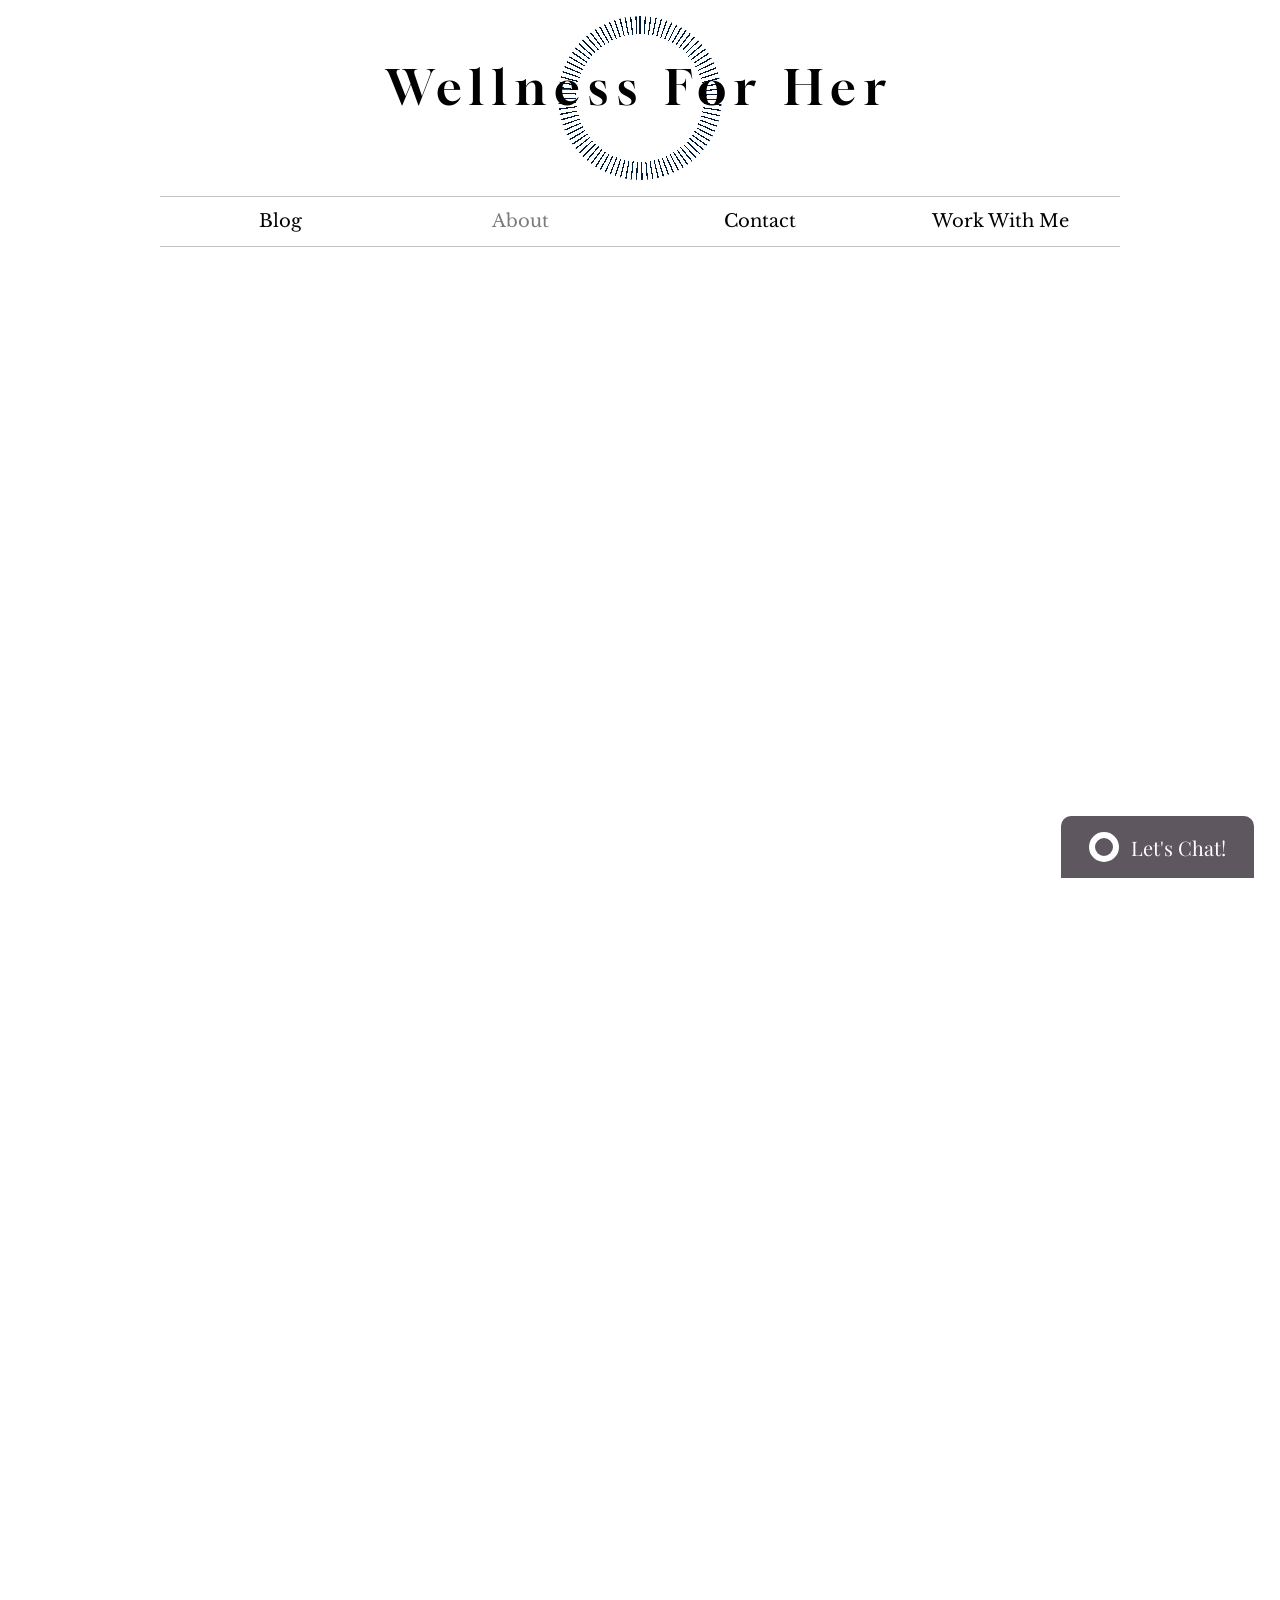
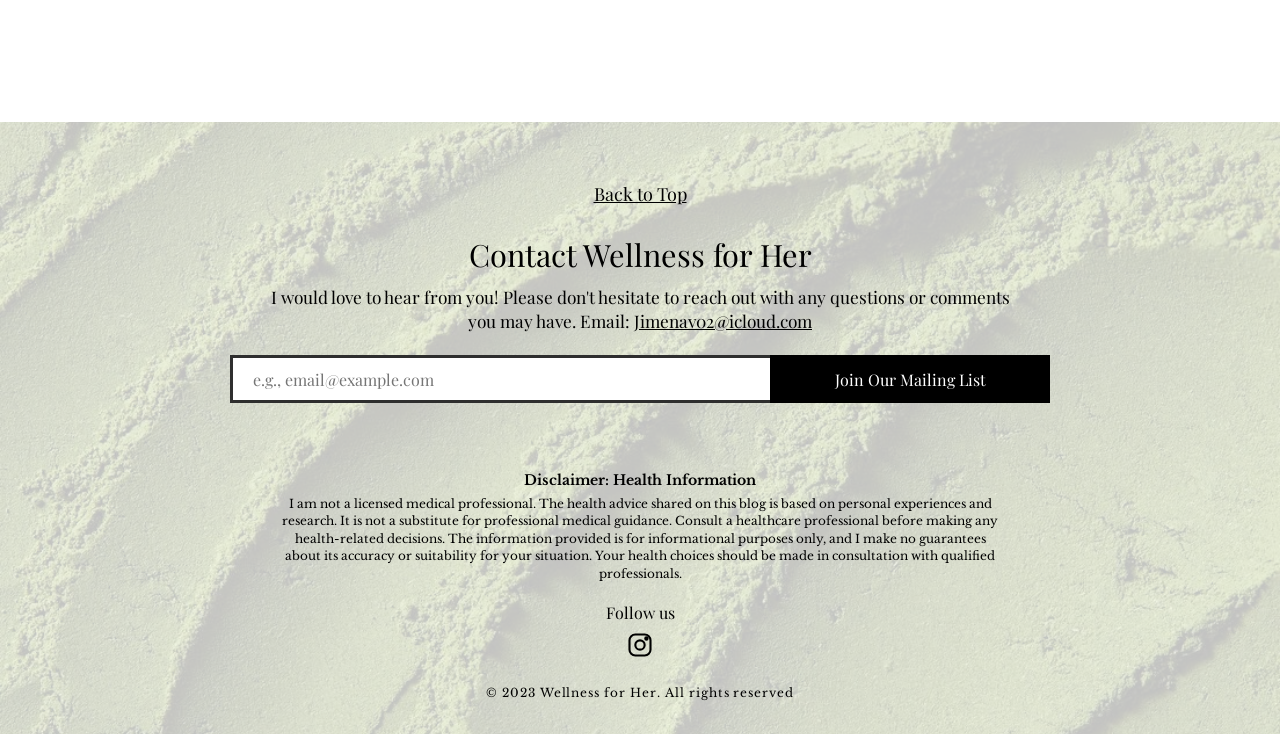
==== commit 9ac464da: "Match about hero to home about style" ====
--- a/about/index.html
+++ b/about/index.html
@@ -24,8 +24,9 @@
 </header>
   <main id="main">
 <section class="about-hero reveal">
-  <div class="about-hero__image" aria-hidden="true"></div>
-  <h1>ABOUT</h1>
+  <h1 class="about-hero__title">
+    <img src="../assets/about-word.png" alt="ABOUT">
+  </h1>
 </section>
 
 <section class="about-portrait reveal" aria-label="Portrait of Jimena">
--- a/styles.css
+++ b/styles.css
@@ -443,10 +443,10 @@
 .work-form button { justify-self: center; min-width: 180px; border: 1px solid var(--black); background: var(--black); color: var(--white); padding: 14px 32px; cursor: pointer; }
 .work-form .form-message { color: var(--black); text-align: center; }
 
-.blog-hero { padding: 120px 24px 70px; text-align: center; }
-.blog-hero h1 { margin: 0 0 24px; font-family: var(--playfair); font-style: italic; font-size: clamp(58px, 12vw, 148px); font-weight: 600; }
+.blog-hero { padding: 64px 24px 30px; text-align: center; }
+.blog-hero h1 { margin: 0 0 12px; font-family: var(--playfair); font-style: italic; font-size: clamp(36px, 6vw, 76px); font-weight: 600; line-height: 1.05; }
 .blog-hero p { font-family: var(--libre); font-size: 18px; }
-.blog-index { max-width: 1060px; margin: 0 auto; padding: 30px 24px 110px; }
+.blog-index { max-width: 1060px; margin: 0 auto; padding: 12px 24px 110px; }
 .blog-tools { display: flex; justify-content: space-between; gap: 24px; border-bottom: 1px solid var(--line); padding-bottom: 20px; margin-bottom: 34px; }
 .filter-pill { background: transparent; border: 0; font-family: var(--libre); font-size: 16px; }
 .search { display: flex; align-items: center; gap: 10px; font-family: var(--libre); }
@@ -1617,6 +1617,31 @@
 
 .post-card__image--morning {
   background-image: url("assets/red-light.avif");
+  background-size: cover;
+  background-position: center center;
+}
+
+/* Featured image replacements for existing blog posts. */
+.post-card__image--food,
+.blog-list-card__image--food,
+.single-post__image--food {
+  background-image: url("assets/blog-balancing-hormones.avif");
+  background-size: cover;
+  background-position: center center;
+}
+
+.post-card__image--coffee,
+.blog-list-card__image--coffee,
+.single-post__image--coffee {
+  background-image: url("assets/blog-matcha-coffee.jpg");
+  background-size: cover;
+  background-position: center center;
+}
+
+.post-card__image--morning,
+.blog-list-card__image--morning,
+.single-post__image--morning {
+  background-image: url("assets/bread.jpg");
   background-size: cover;
   background-position: center center;
 }
@@ -2063,25 +2088,39 @@
 
 /* About page top hero and portrait placement. */
 .about-hero {
-  min-height: clamp(320px, 34vw, 460px);
+  min-height: clamp(420px, 38vw, 620px);
   background: #fff;
+  display: flex;
+  align-items: center;
+  justify-content: center;
+  padding: clamp(92px, 8vw, 142px) 24px clamp(82px, 7vw, 132px);
+  overflow: visible;
 }
 
 .about-hero__image {
-  filter: saturate(0.78) brightness(1.04);
-  opacity: 0.3;
-  background-position: center 46%;
-  transform: scale(1.02);
+  display: none;
 }
 
 .about-hero::after {
-  background: rgba(255, 255, 255, 0.54);
-}
-
-.about-hero h1 {
-  color: rgba(125, 121, 124, 0.82);
-  font-size: clamp(72px, 11vw, 132px);
-  letter-spacing: 0.025em;
+  content: none;
+}
+
+.about-hero__title {
+  display: block;
+  width: min(980px, 58vw);
+  margin: 0;
+  font-size: 0;
+  line-height: 0;
+  letter-spacing: 0;
+  background: none;
+  background-image: none;
+  color: inherit;
+}
+
+.about-hero__title img {
+  display: block;
+  width: 100%;
+  height: auto;
 }
 
 .about-portrait {
@@ -2106,11 +2145,12 @@
 
 @media (max-width: 700px) {
   .about-hero {
-    min-height: 280px;
-  }
-
-  .about-hero h1 {
-    font-size: clamp(58px, 18vw, 96px);
+    min-height: 330px;
+    padding: 72px 18px 66px;
+  }
+
+  .about-hero__title {
+    width: min(520px, 86vw);
   }
 
   .about-portrait {
@@ -2121,3 +2161,73 @@
     width: min(330px, 82vw);
   }
 }
+
+/* Blog index post grid: 3 columns desktop, 2 tablet, 1 mobile. */
+.blog-index {
+  max-width: 1320px;
+}
+
+.blog-list {
+  display: grid;
+  grid-template-columns: repeat(3, minmax(0, 1fr));
+  gap: clamp(24px, 2.6vw, 36px);
+}
+
+.blog-list-card {
+  display: grid;
+  grid-template-columns: 1fr;
+  grid-template-rows: auto 1fr;
+  min-height: 0;
+  overflow: hidden;
+  background: var(--white);
+}
+
+.blog-list-card__image {
+  position: relative;
+  inset: auto;
+  width: 100%;
+  min-height: 0;
+  aspect-ratio: 4 / 3;
+  background-size: cover;
+  background-position: center center;
+}
+
+.blog-list-card__body {
+  display: flex;
+  flex-direction: column;
+  padding: clamp(22px, 2vw, 30px);
+}
+
+.blog-list-card h2 {
+  font-size: clamp(22px, 2vw, 30px);
+  line-height: 1.16;
+}
+
+.blog-list-card__body > p:not(.byline) {
+  font-size: 15px;
+  line-height: 1.65;
+}
+
+.blog-list-card .post-meta {
+  margin-top: auto;
+}
+
+@media (max-width: 1100px) {
+  .blog-index {
+    max-width: 900px;
+  }
+
+  .blog-list {
+    grid-template-columns: repeat(2, minmax(0, 1fr));
+  }
+}
+
+@media (max-width: 700px) {
+  .blog-index {
+    max-width: 560px;
+  }
+
+  .blog-list {
+    grid-template-columns: 1fr;
+  }
+}
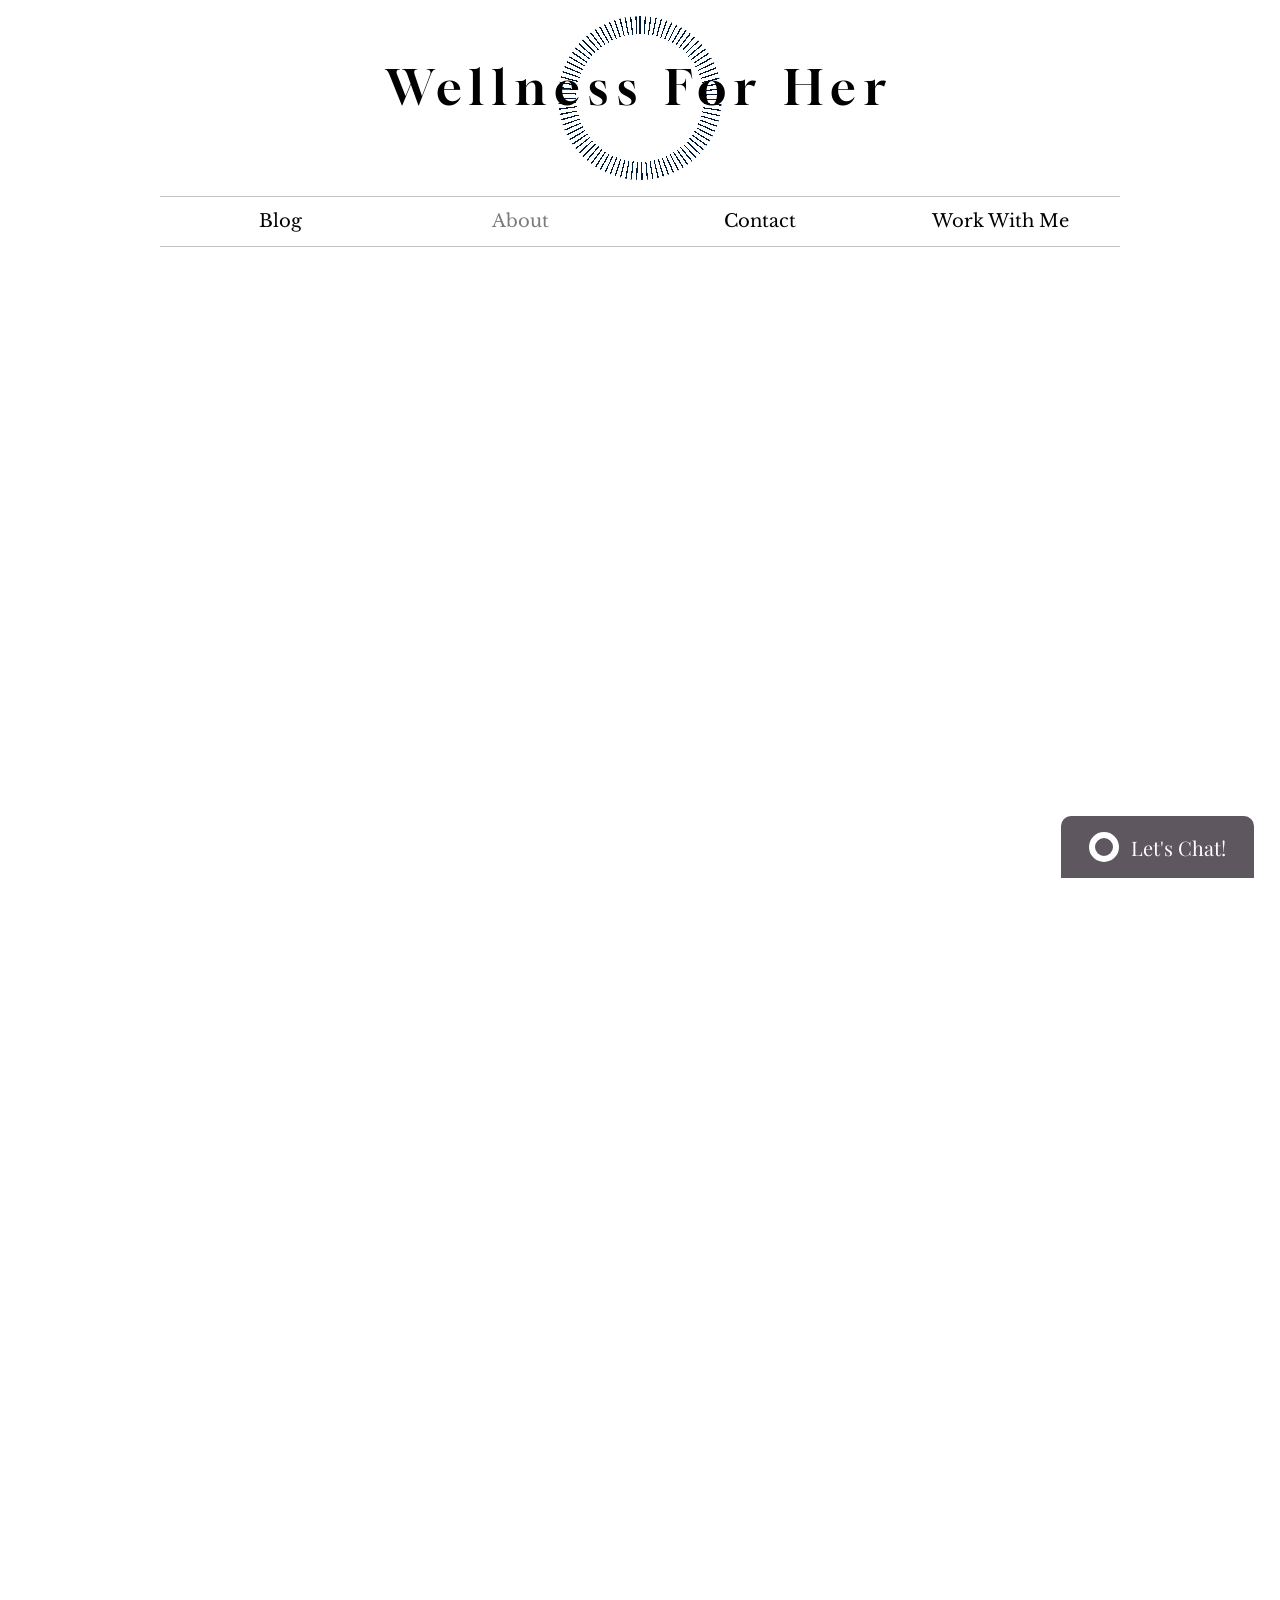
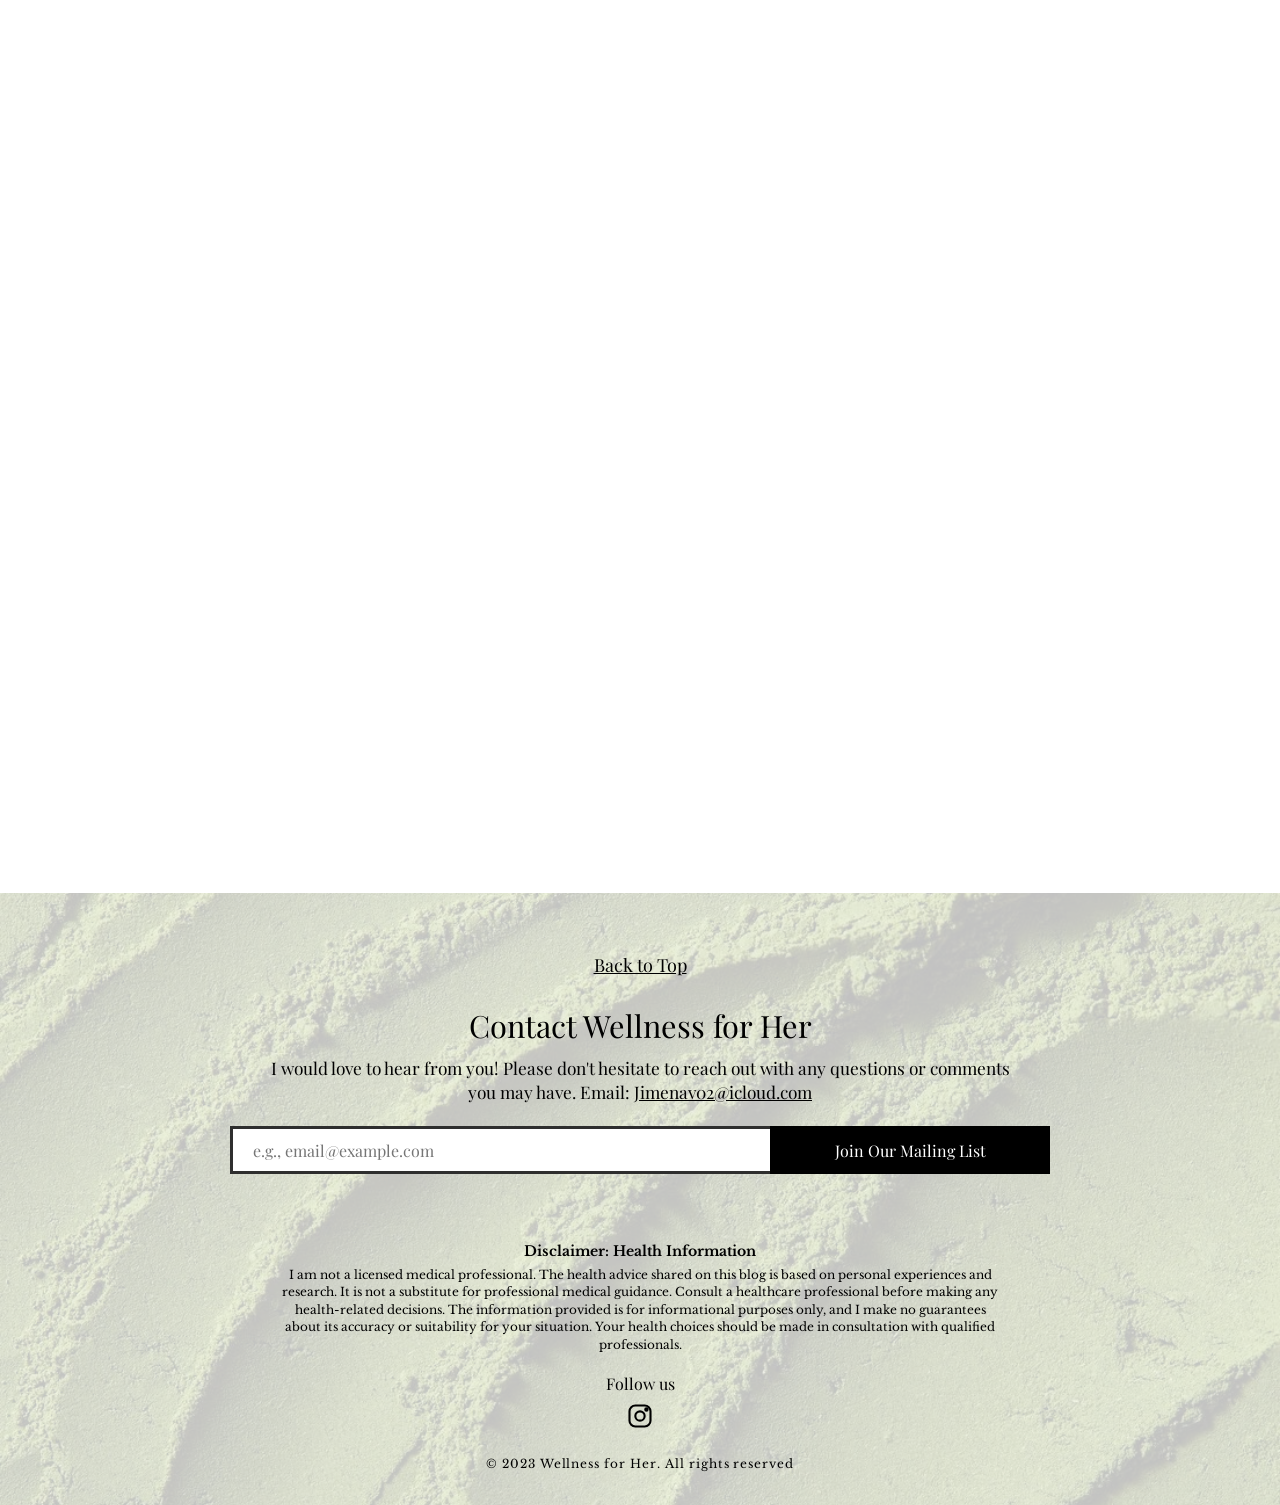
==== commit fb0d7c3f: "Add standalone Work With Me page" ====
--- a/about/index.html
+++ b/about/index.html
@@ -19,7 +19,7 @@
     <a class="" href="../blog/">Blog</a>
     <a class="is-active" href="../about/">About</a>
     <a class="" href="../contact/">Contact</a>
-    <a class="" href="#work-title">Work With Me</a>
+    <a class="" href="../work-with-me/">Work With Me</a>
   </nav>
 </header>
   <main id="main">
@@ -43,17 +43,6 @@
   </div>
 </section>
 
-<section class="work-together reveal" aria-labelledby="work-title">
-  <h2 id="work-title">Let's Work Together</h2>
-  <form class="work-form js-work-form">
-    <label>First Name<input type="text" name="first-name" required></label>
-    <label>Last Name<input type="text" name="last-name" required></label>
-    <label>Email<input type="email" name="email" required></label>
-    <label class="work-form__message">Message<textarea name="message" rows="6" required></textarea></label>
-    <button type="submit">Send</button>
-    <p class="form-message" aria-live="polite"></p>
-  </form>
-</section>
   </main>
   <section class="brand-banner reveal" id="footer">
   <p class="brand-banner__name">Wellness for Her</p>
--- a/styles.css
+++ b/styles.css
@@ -442,6 +442,35 @@
 .work-form__message, .work-form button, .work-form .form-message { grid-column: 1 / -1; }
 .work-form button { justify-self: center; min-width: 180px; border: 1px solid var(--black); background: var(--black); color: var(--white); padding: 14px 32px; cursor: pointer; }
 .work-form .form-message { color: var(--black); text-align: center; }
+
+.work-page { background: var(--white); }
+.work-hero { width: min(930px, calc(100vw - 48px)); margin: 0 auto; padding: 104px 0 66px; text-align: center; }
+.work-hero__eyebrow { margin: 0 0 18px; font-family: var(--libre); font-size: 14px; letter-spacing: 0.22em; text-transform: uppercase; color: var(--muted); }
+.work-hero h1 { margin: 0; font-family: var(--playfair); font-size: clamp(54px, 8vw, 116px); font-weight: 400; line-height: 0.95; color: var(--black); }
+.work-hero p:last-child { max-width: 680px; margin: 28px auto 0; font-family: var(--libre); font-size: clamp(17px, 1.4vw, 21px); line-height: 1.8; color: var(--muted); }
+.work-section-label { margin: 0 0 16px; font-family: var(--libre); font-size: 12px; letter-spacing: 0.2em; text-transform: uppercase; color: var(--muted); }
+.work-intro, .work-credentials { width: min(900px, calc(100vw - 48px)); margin: 0 auto; padding: 56px 0; border-top: 1px solid var(--line); }
+.work-intro h2, .work-credentials h2, .work-cta h2 { margin: 0; font-family: var(--playfair); font-size: clamp(34px, 4.8vw, 62px); font-weight: 400; line-height: 1.05; color: var(--black); }
+.work-intro > p:last-child { max-width: 720px; margin: 26px 0 0; font-family: var(--libre); font-size: 17px; line-height: 1.9; color: var(--muted); }
+.work-credentials ul { display: grid; grid-template-columns: repeat(3, minmax(0, 1fr)); gap: 22px; margin: 34px 0 0; padding: 0; list-style: none; }
+.work-credentials li { border: 1px solid var(--line); padding: 22px; font-family: var(--libre); font-size: 15px; line-height: 1.7; color: var(--muted); }
+.work-services { width: min(1120px, calc(100vw - 48px)); margin: 34px auto 0; display: grid; grid-template-columns: repeat(3, minmax(0, 1fr)); gap: 24px; }
+.work-card { border: 1px solid var(--line); padding: 34px 30px 38px; background: rgba(255, 255, 255, 0.82); }
+.work-card span { display: block; margin-bottom: 42px; font-family: var(--libre); color: var(--muted); }
+.work-card h2 { margin: 0 0 18px; font-family: var(--playfair); font-size: clamp(26px, 2.4vw, 38px); font-weight: 400; line-height: 1.08; }
+.work-card p { margin: 0; font-family: var(--libre); color: var(--muted); line-height: 1.75; }
+.work-card__meta { margin-top: 22px !important; padding-top: 20px; border-top: 1px solid var(--line); font-size: 14px; }
+.work-card__meta strong { color: var(--black); font-weight: 400; }
+.work-process { width: min(960px, calc(100vw - 48px)); margin: 78px auto 0; padding: 58px 0; border-top: 1px solid var(--line); border-bottom: 1px solid var(--line); text-align: center; }
+.work-process h2 { margin: 0 0 34px; font-family: var(--playfair); font-size: clamp(34px, 5vw, 62px); font-weight: 400; }
+.work-process__steps { display: grid; grid-template-columns: repeat(3, minmax(0, 1fr)); gap: 28px; text-align: left; }
+.work-process__steps p { margin: 0; font-family: var(--libre); color: var(--muted); line-height: 1.75; }
+.work-process__steps strong { display: block; margin-bottom: 8px; color: var(--black); font-weight: 400; }
+.work-cta { width: min(900px, calc(100vw - 48px)); margin: 0 auto; padding: 78px 0 0; text-align: center; }
+.work-cta h2 { max-width: 760px; margin: 0 auto; }
+.work-cta__button { display: inline-flex; align-items: center; justify-content: center; margin-top: 30px; min-width: 220px; min-height: 52px; border: 1px solid var(--black); background: var(--black); color: var(--white); font-family: var(--libre); font-size: 15px; text-decoration: none; transition: background 180ms ease, color 180ms ease; }
+.work-cta__button:hover { background: var(--white); color: var(--black); }
+.work-contact { width: min(960px, calc(100vw - 48px)); margin: 0 auto; padding: 76px 0 104px; }
 
 .blog-hero { padding: 64px 24px 30px; text-align: center; }
 .blog-hero h1 { margin: 0 0 12px; font-family: var(--playfair); font-style: italic; font-size: clamp(36px, 6vw, 76px); font-weight: 600; line-height: 1.05; }
@@ -2231,3 +2260,50 @@
     grid-template-columns: 1fr;
   }
 }
+
+/* Standalone Work With Me page responsive structure. */
+@media (max-width: 1100px) {
+  .work-services,
+  .work-credentials ul,
+  .work-process__steps {
+    grid-template-columns: 1fr;
+  }
+
+  .work-card span {
+    margin-bottom: 24px;
+  }
+}
+
+@media (max-width: 700px) {
+  .work-hero {
+    width: calc(100vw - 36px);
+    padding: 72px 0 44px;
+  }
+
+  .work-intro,
+  .work-credentials,
+  .work-cta,
+  .work-services,
+  .work-process,
+  .work-contact {
+    width: calc(100vw - 36px);
+  }
+
+  .work-intro,
+  .work-credentials {
+    padding: 42px 0;
+  }
+
+  .work-card {
+    padding: 28px 24px 32px;
+  }
+
+  .work-process {
+    margin-top: 54px;
+    padding: 44px 0;
+  }
+
+  .work-contact {
+    padding: 58px 0 82px;
+  }
+}
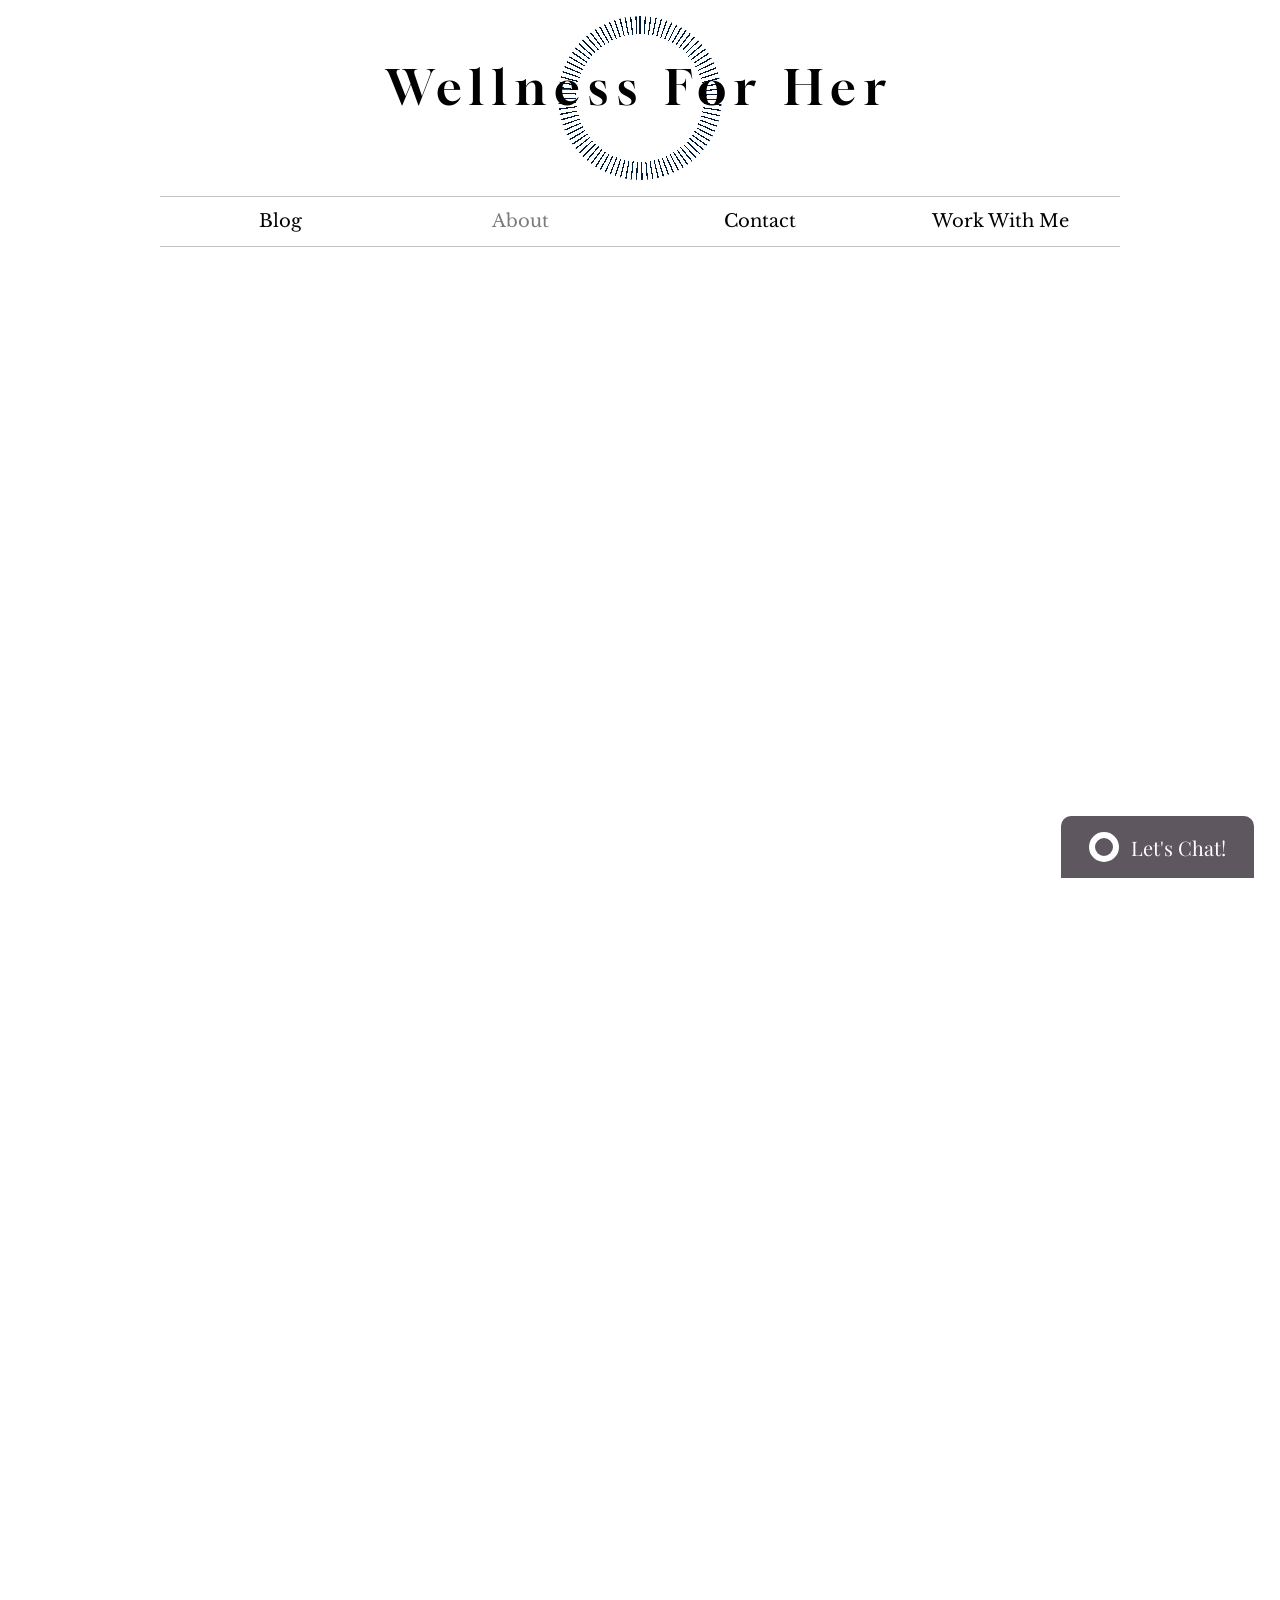
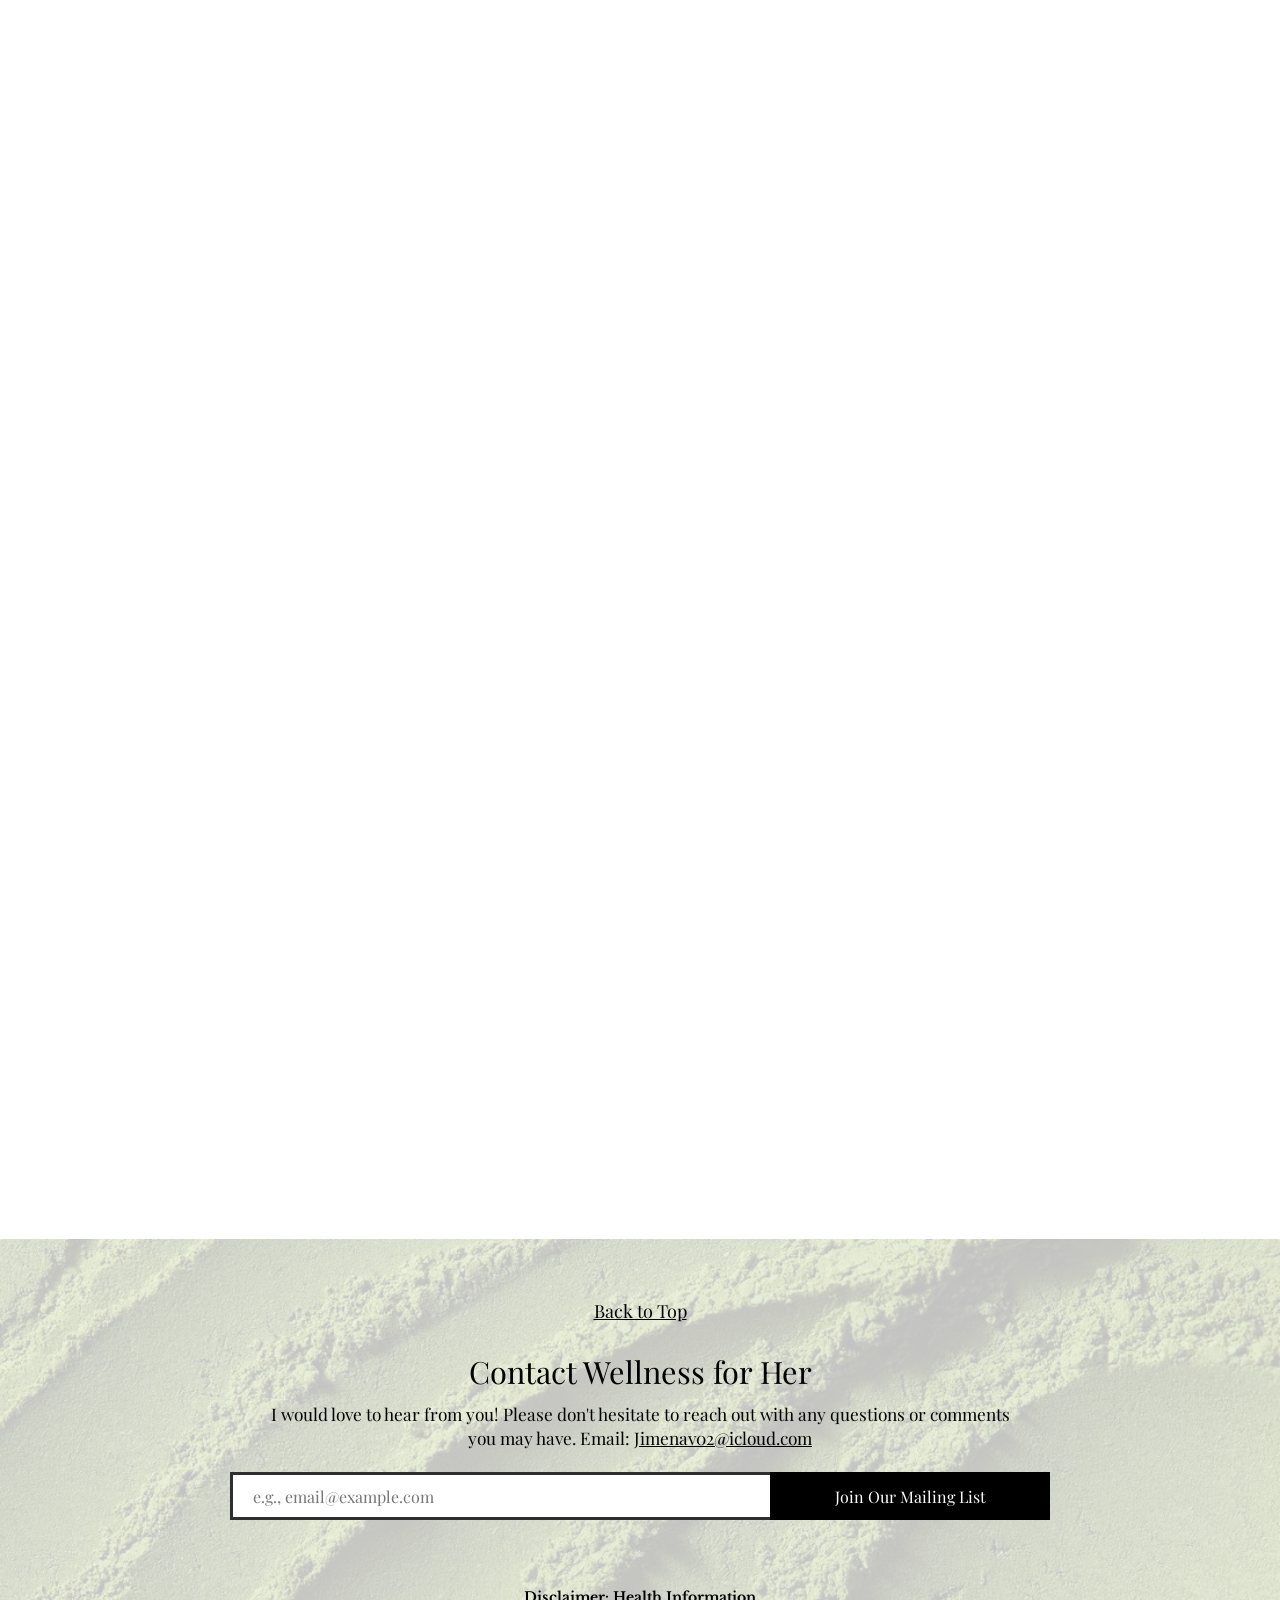
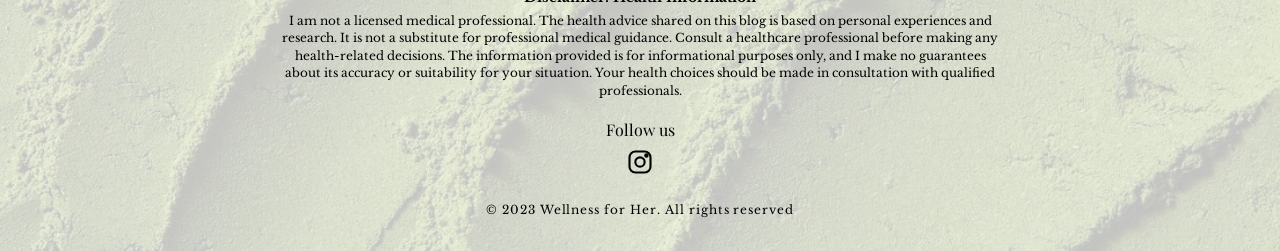
==== commit 70125357: "Refine About page editorial layout" ====
--- a/about/index.html
+++ b/about/index.html
@@ -41,6 +41,18 @@
     <p>Hi, I'm Jimena, the face behind this little corner of the internet dedicated to holistic health and wellness. My journey hasn't been the smoothest, but it has led me to a place of empowerment, self-discovery, and a commitment to share what I've learned along the way. Ever since I was 15, I've navigated the challenges of Polycystic Ovary Syndrome (PCOS), hormonal imbalances, persistent acne, and frustration with inflammation and bloating. Despite countless doctor visits and various treatments - being diagnosed with birth control, it often felt like my journey was an uphill battle with no end in sight.</p><p>Fed up with the cycle of temporary solutions and endless prescriptions, I decided to take matters into my own hands. My quest for a more holistic approach to health became a pivotal turning point. Through trial and error, I've discovered strategies, from mindful nutrition to natural remedies, that have helped me manage my PCOS symptoms and regain control over my well-being.</p><p>This blog is my open diary, a space where I share the highs and lows of my holistic health journey. I aim to create a supportive community where we can swap stories, advice, and encouragement. Together, let's embrace holistic wellness, celebrating the mind, body, and spirit connection. Whether you're battling PCOS, hormonal imbalances, or just seeking a more balanced and vibrant life, I invite you to join me on this adventure toward well-being. Let's navigate the twists and turns together, sharing insights, laughter, and maybe even a few green smoothie recipes along the way. Here's to embracing our unique journeys and finding holistic wellness in every step.</p><p>With love and wellness,
 Jimena</p>
   </div>
+</section>
+
+<section class="about-work-compact reveal" aria-labelledby="about-work-title">
+  <h2 id="about-work-title">Let's Work Together</h2>
+  <form class="work-form about-work-form js-work-form">
+    <label>First Name<input type="text" name="first-name" required></label>
+    <label>Last Name<input type="text" name="last-name" required></label>
+    <label>Email<input type="email" name="email" required></label>
+    <label class="work-form__message">Message<textarea name="message" rows="4" required></textarea></label>
+    <button type="submit">Send</button>
+    <p class="form-message" aria-live="polite"></p>
+  </form>
 </section>
 
   </main>
--- a/styles.css
+++ b/styles.css
@@ -2307,3 +2307,107 @@
     padding: 58px 0 82px;
   }
 }
+
+/* About page compact editorial layout. */
+.about-hero {
+  min-height: clamp(170px, 18vw, 240px);
+  padding: clamp(52px, 5.4vw, 78px) 24px clamp(42px, 4.6vw, 64px);
+}
+
+.about-hero__title {
+  width: min(460px, 42vw);
+}
+
+.about-portrait {
+  padding: 0 24px clamp(48px, 5.4vw, 78px);
+}
+
+.about-portrait__frame {
+  width: min(315px, 58vw);
+}
+
+.about-story {
+  padding: clamp(50px, 5.8vw, 82px) 24px clamp(56px, 6.2vw, 88px);
+}
+
+.about-story__panel {
+  max-width: 760px;
+  padding: 0 clamp(18px, 3vw, 36px);
+}
+
+.about-story h2 {
+  margin-bottom: 24px;
+  text-align: center;
+}
+
+.about-story p {
+  margin-bottom: 24px;
+  line-height: 1.95;
+}
+
+.about-work-compact {
+  width: min(700px, calc(100vw - 48px));
+  margin: 0 auto;
+  padding: clamp(58px, 6.2vw, 84px) 0 clamp(70px, 7vw, 102px);
+  border-top: 1px solid var(--line);
+  text-align: center;
+}
+
+.about-work-compact h2 {
+  margin: 0 0 28px;
+  font-family: var(--playfair);
+  font-size: clamp(28px, 3.6vw, 42px);
+  font-weight: 400;
+  line-height: 1.1;
+}
+
+.about-work-form {
+  max-width: 640px;
+  margin: 0 auto;
+  gap: 16px;
+}
+
+.about-work-form label {
+  text-align: left;
+}
+
+.about-work-form input,
+.about-work-form textarea {
+  padding: 11px 12px;
+}
+
+.about-work-form button {
+  min-width: 150px;
+  padding: 12px 26px;
+}
+
+@media (max-width: 700px) {
+  .about-hero {
+    min-height: 150px;
+    padding: 42px 18px 34px;
+  }
+
+  .about-hero__title {
+    width: min(330px, 68vw);
+  }
+
+  .about-portrait {
+    padding: 0 18px 44px;
+  }
+
+  .about-portrait__frame {
+    width: min(280px, 72vw);
+  }
+
+  .about-story {
+    padding: 44px 18px 56px;
+  }
+
+  .about-story__panel {
+    padding: 0;
+  }
+
+  .about-work-compact {
+    width: calc(100vw - 36px);
+  }
+}
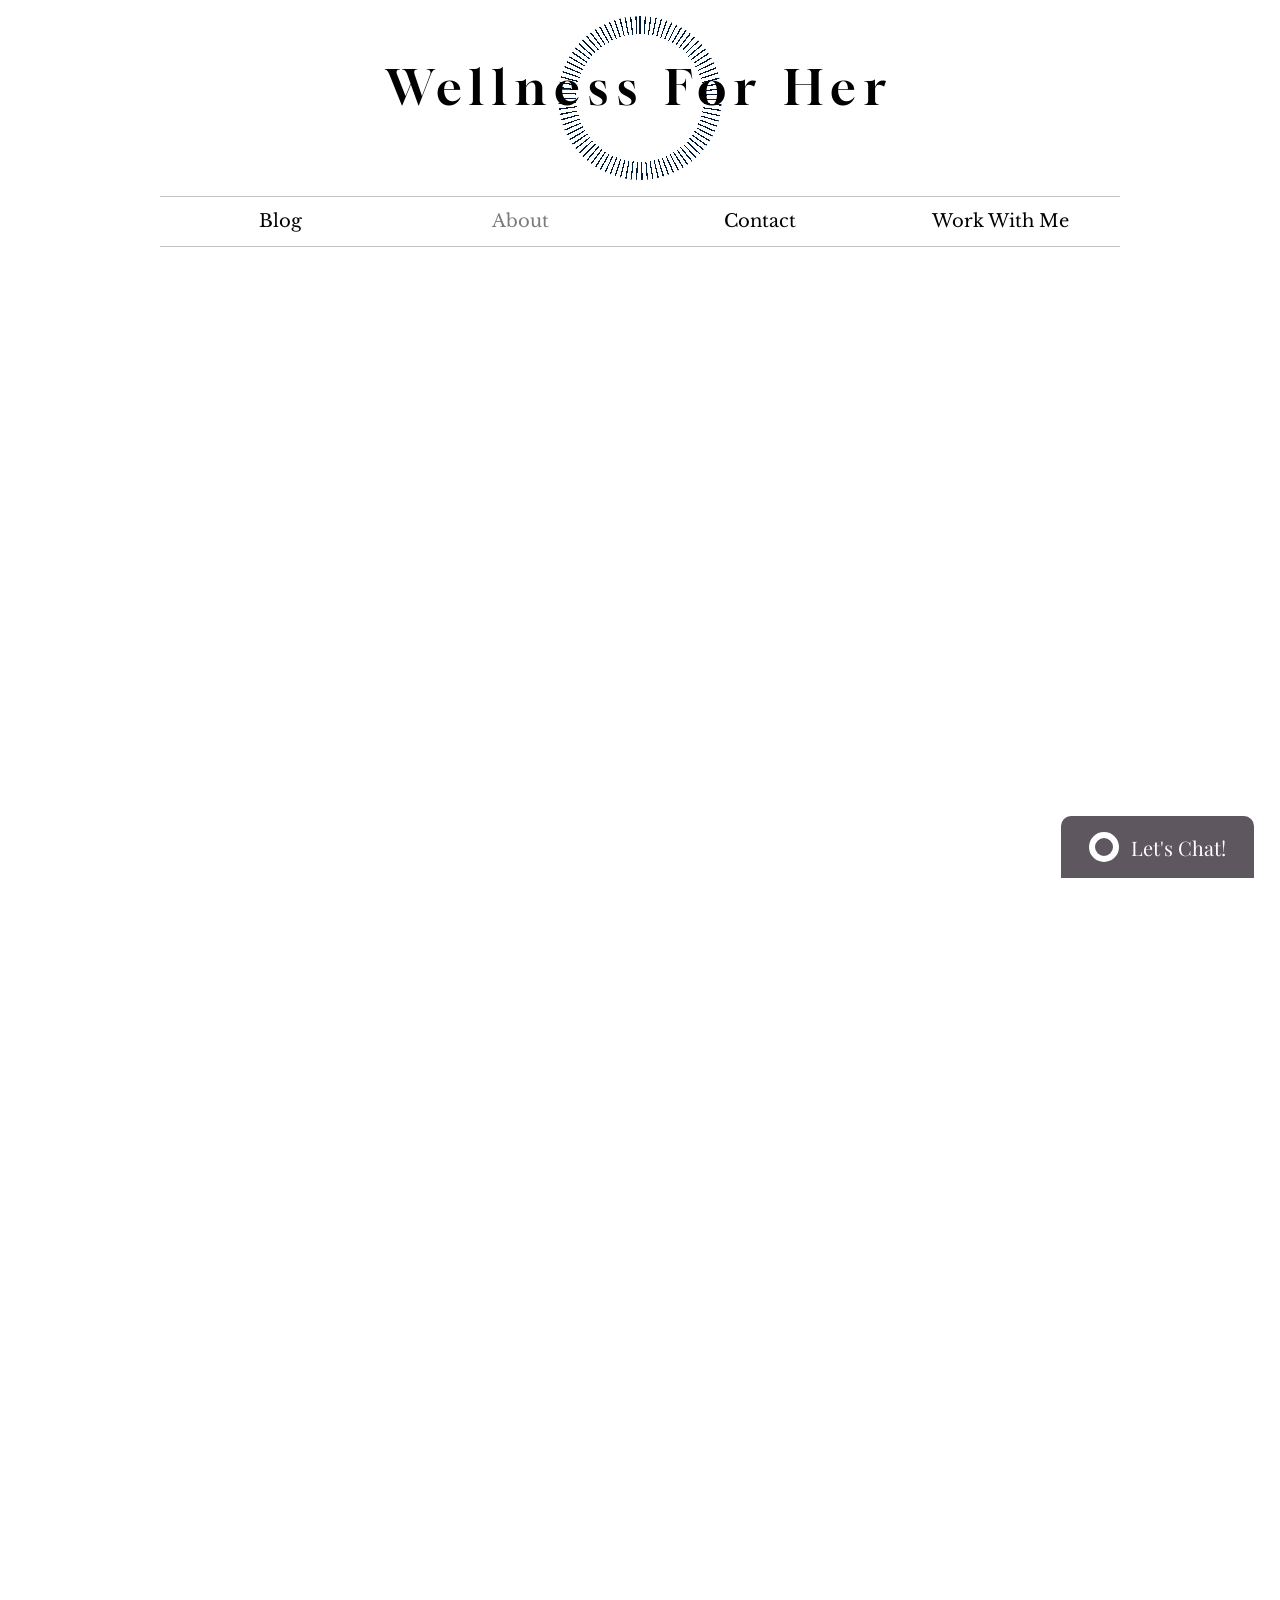
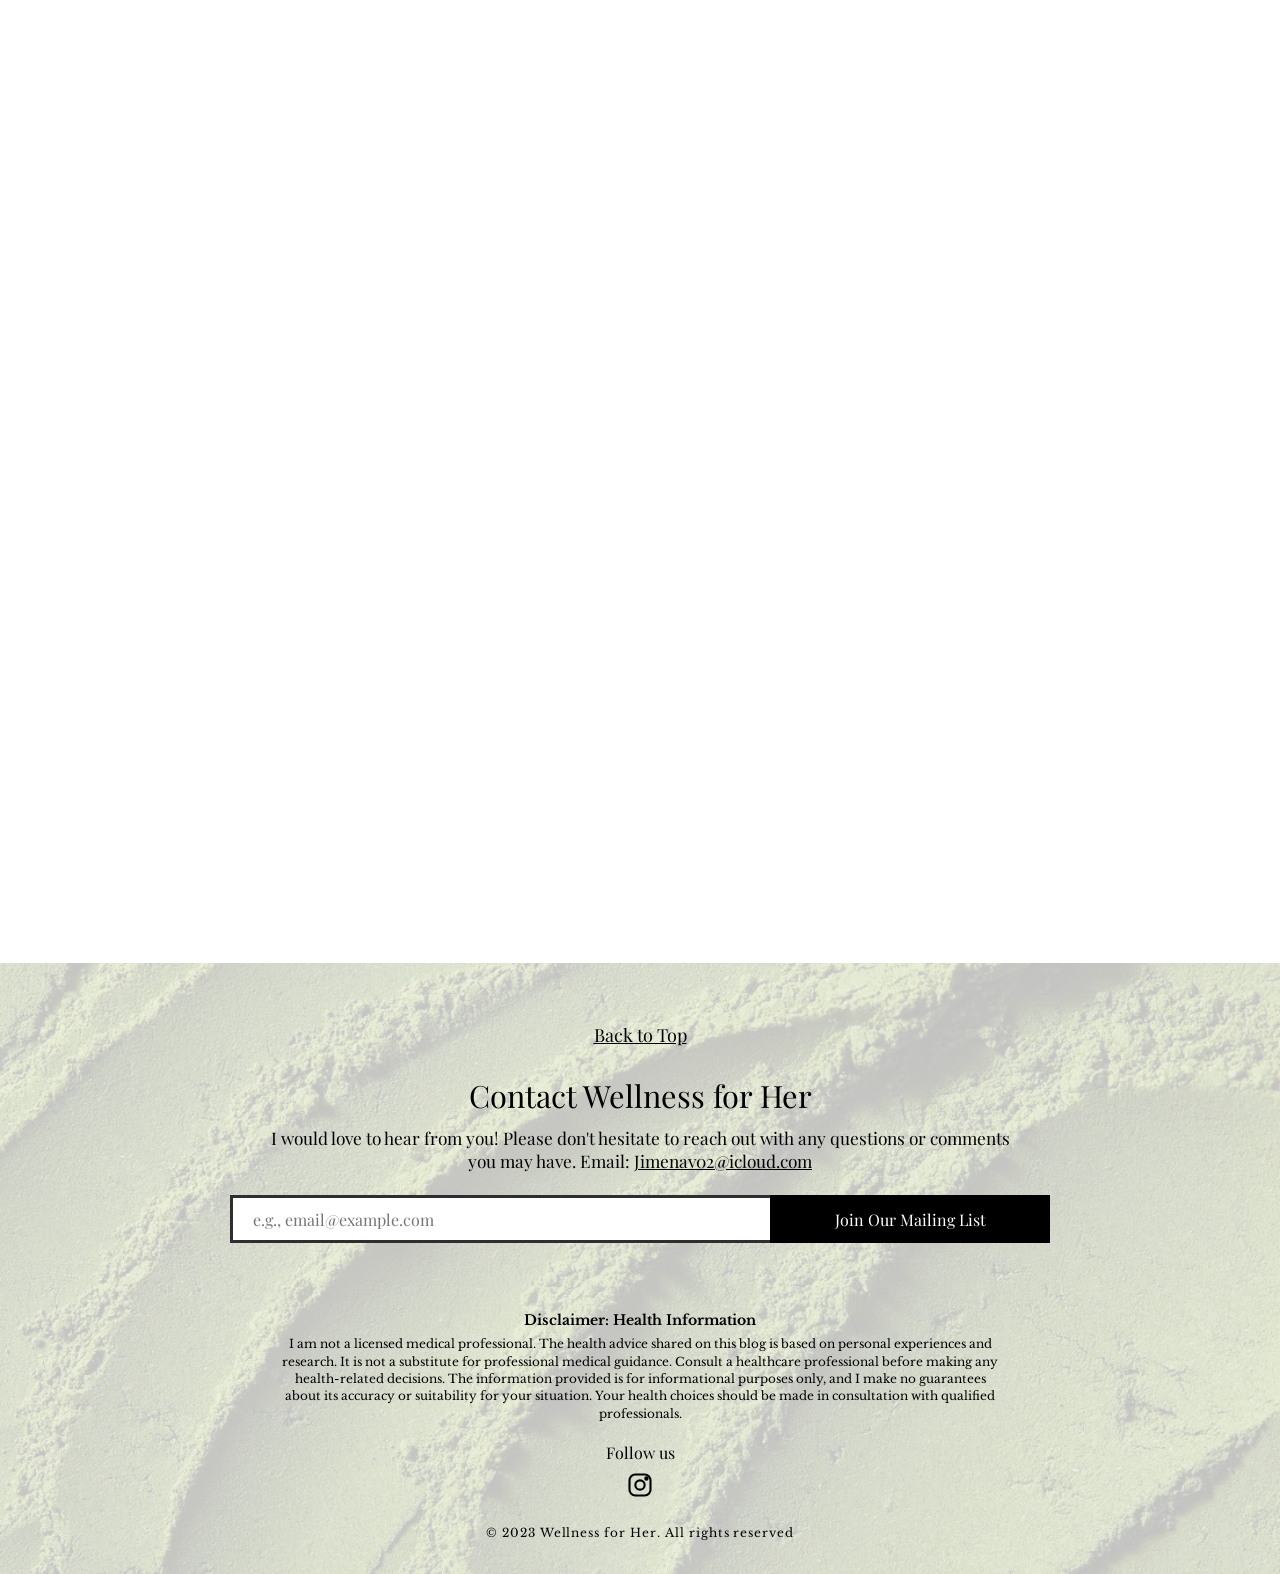
==== commit 8ce8aa79: "Fix About page compact layout" ====
--- a/about/index.html
+++ b/about/index.html
@@ -22,7 +22,7 @@
     <a class="" href="../work-with-me/">Work With Me</a>
   </nav>
 </header>
-  <main id="main">
+  <main id="main" class="about-page">
 <section class="about-hero reveal">
   <h1 class="about-hero__title">
     <img src="../assets/about-word.png" alt="ABOUT">
--- a/styles.css
+++ b/styles.css
@@ -2309,105 +2309,139 @@
 }
 
 /* About page compact editorial layout. */
-.about-hero {
-  min-height: clamp(170px, 18vw, 240px);
-  padding: clamp(52px, 5.4vw, 78px) 24px clamp(42px, 4.6vw, 64px);
-}
-
-.about-hero__title {
-  width: min(460px, 42vw);
-}
-
-.about-portrait {
-  padding: 0 24px clamp(48px, 5.4vw, 78px);
-}
-
-.about-portrait__frame {
-  width: min(315px, 58vw);
-}
-
-.about-story {
-  padding: clamp(50px, 5.8vw, 82px) 24px clamp(56px, 6.2vw, 88px);
-}
-
-.about-story__panel {
-  max-width: 760px;
-  padding: 0 clamp(18px, 3vw, 36px);
-}
-
-.about-story h2 {
-  margin-bottom: 24px;
+.about-page {
+  display: flex;
+  flex-direction: column;
+  align-items: center;
+  background: var(--white);
+}
+
+.about-page .about-hero {
+  width: 100%;
+  min-height: auto;
+  padding: 46px 24px 26px;
+  display: flex;
+  align-items: center;
+  justify-content: center;
+  overflow: visible;
+}
+
+.about-page .about-hero__title {
+  width: auto;
+  margin: 0;
+  line-height: 0.9;
+}
+
+.about-page .about-hero__title img {
+  width: auto;
+  height: clamp(48px, 5vw, 64px);
+  max-width: calc(100vw - 48px);
+}
+
+.about-page .about-portrait {
+  width: 100%;
+  padding: 0 24px 34px;
+  display: flex;
+  justify-content: center;
+}
+
+.about-page .about-portrait__frame {
+  width: min(300px, 54vw);
+  margin: 0 auto;
+}
+
+.about-page .about-story {
+  width: 100%;
+  padding: 26px 24px 48px;
+}
+
+.about-page .about-story__panel {
+  max-width: 680px;
+  margin: 0 auto;
+  padding: 0;
+}
+
+.about-page .about-story h2 {
+  margin: 0 0 22px;
+  font-size: clamp(26px, 3vw, 36px);
+  line-height: 1.16;
   text-align: center;
 }
 
-.about-story p {
-  margin-bottom: 24px;
+.about-page .about-story p {
+  margin: 0 0 22px;
+  font-size: clamp(14px, 1vw, 16px);
   line-height: 1.95;
 }
 
-.about-work-compact {
-  width: min(700px, calc(100vw - 48px));
-  margin: 0 auto;
-  padding: clamp(58px, 6.2vw, 84px) 0 clamp(70px, 7vw, 102px);
+.about-page .about-work-compact {
+  width: min(620px, calc(100vw - 48px));
+  height: auto;
+  min-height: 0;
+  margin: 0 auto 72px;
+  padding: 34px 0 0;
   border-top: 1px solid var(--line);
   text-align: center;
 }
 
-.about-work-compact h2 {
-  margin: 0 0 28px;
+.about-page .about-work-compact h2 {
+  margin: 0 0 22px;
   font-family: var(--playfair);
-  font-size: clamp(28px, 3.6vw, 42px);
+  font-size: clamp(25px, 3vw, 36px);
   font-weight: 400;
   line-height: 1.1;
 }
 
-.about-work-form {
-  max-width: 640px;
+.about-page .about-work-form {
+  max-width: 560px;
   margin: 0 auto;
-  gap: 16px;
-}
-
-.about-work-form label {
+  display: grid;
+  grid-template-columns: 1fr;
+  gap: 14px;
+}
+
+.about-page .about-work-form label {
   text-align: left;
 }
 
-.about-work-form input,
-.about-work-form textarea {
-  padding: 11px 12px;
-}
-
-.about-work-form button {
-  min-width: 150px;
-  padding: 12px 26px;
+.about-page .about-work-form input,
+.about-page .about-work-form textarea {
+  padding: 10px 12px;
+}
+
+.about-page .about-work-form button {
+  min-width: 140px;
+  padding: 11px 24px;
 }
 
 @media (max-width: 700px) {
-  .about-hero {
-    min-height: 150px;
-    padding: 42px 18px 34px;
-  }
-
-  .about-hero__title {
-    width: min(330px, 68vw);
-  }
-
-  .about-portrait {
-    padding: 0 18px 44px;
-  }
-
-  .about-portrait__frame {
-    width: min(280px, 72vw);
-  }
-
-  .about-story {
-    padding: 44px 18px 56px;
-  }
-
-  .about-story__panel {
-    padding: 0;
-  }
-
-  .about-work-compact {
+  .about-page .about-hero {
+    padding: 34px 18px 22px;
+  }
+
+  .about-page .about-hero__title img {
+    height: clamp(40px, 13vw, 54px);
+  }
+
+  .about-page .about-portrait {
+    padding: 0 18px 30px;
+  }
+
+  .about-page .about-portrait__frame {
+    width: min(270px, 72vw);
+  }
+
+  .about-page .about-story {
+    padding: 22px 18px 42px;
+  }
+
+  .about-page .about-story__panel {
+    max-width: 100%;
+  }
+
+  .about-page .about-work-compact {
     width: calc(100vw - 36px);
-  }
-}
+    margin-bottom: 58px;
+    padding-top: 30px;
+  }
+}
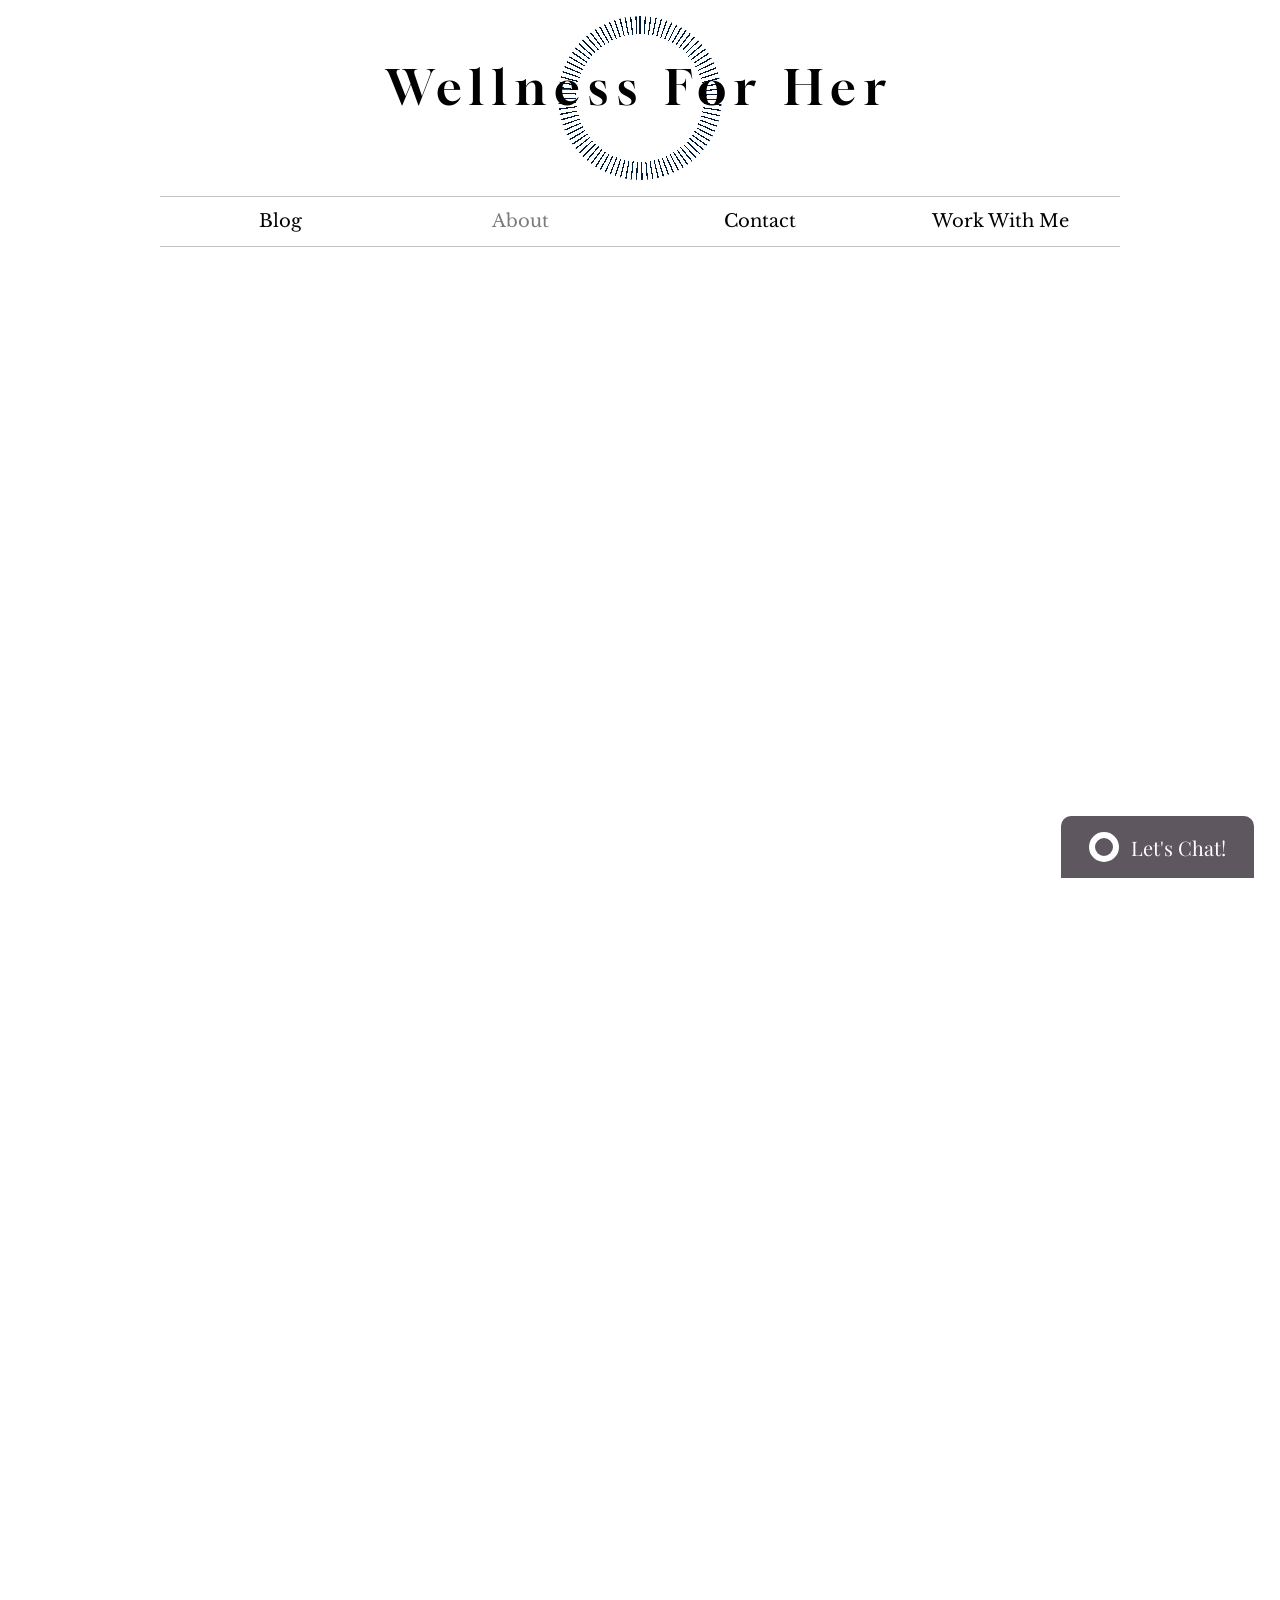
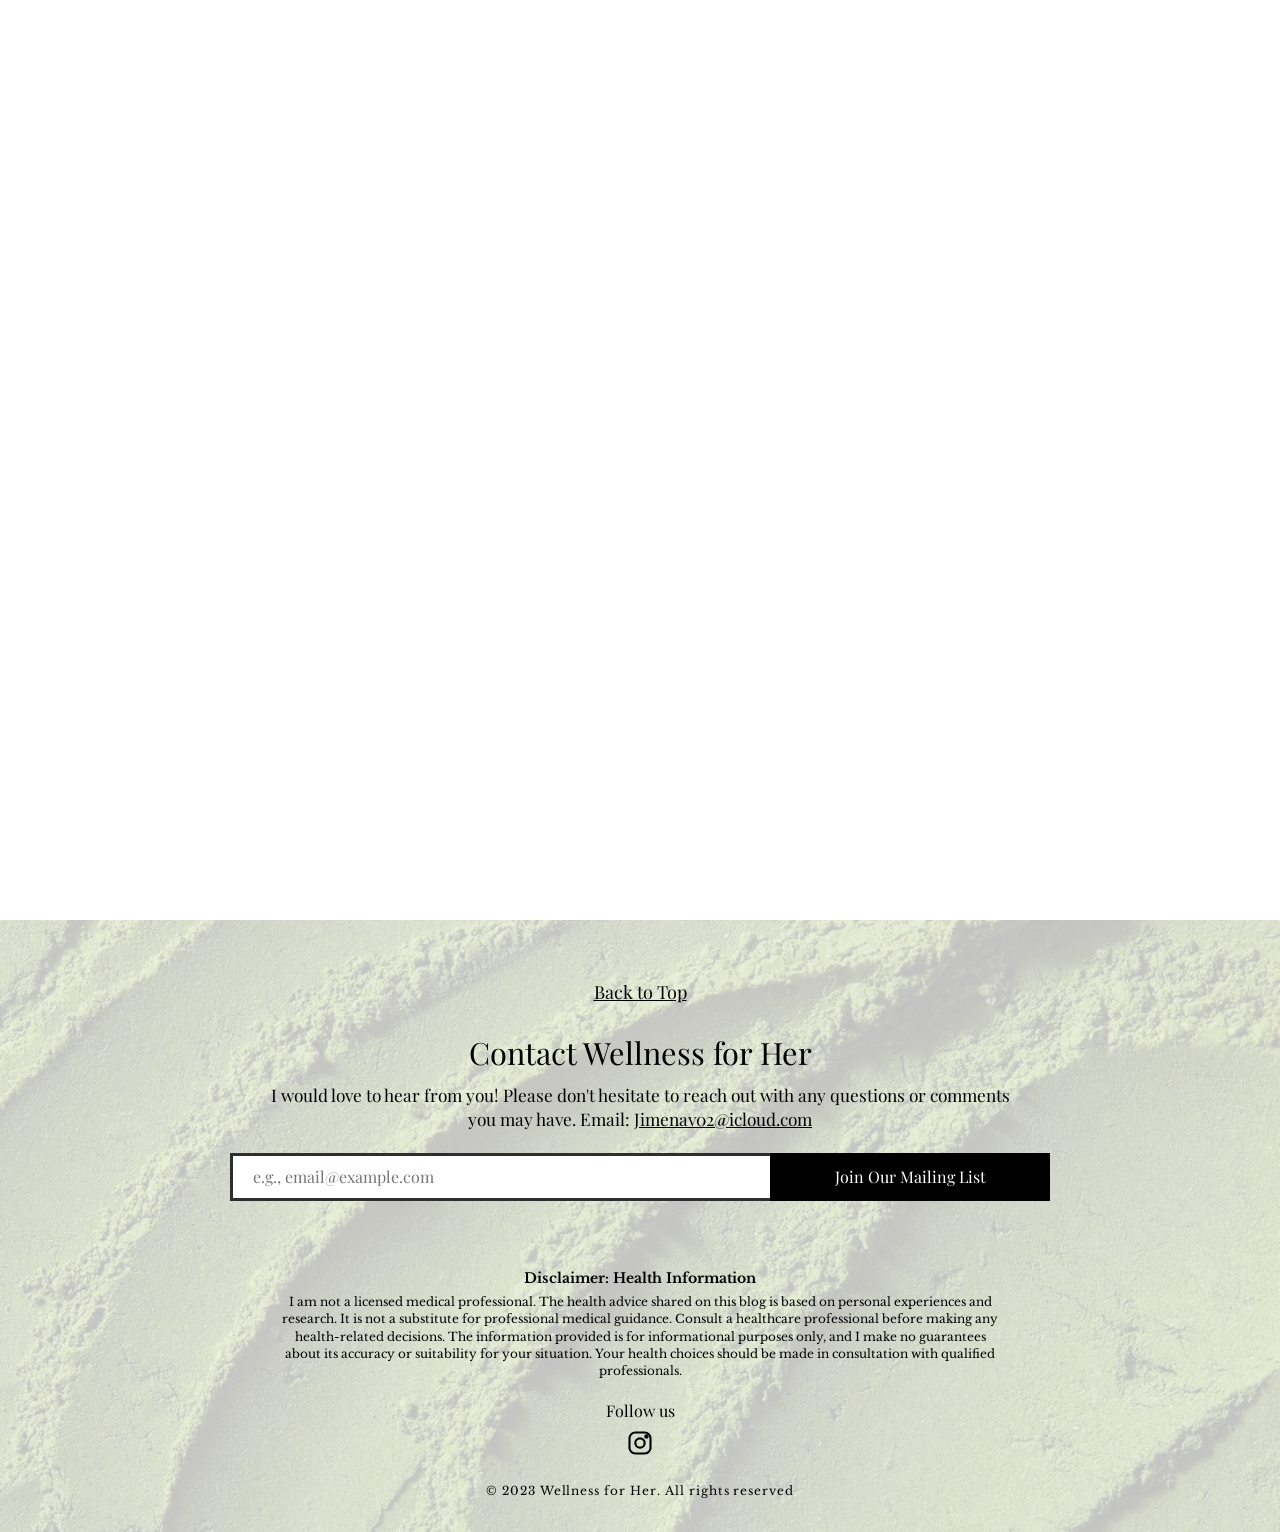
==== commit 5f2eb7c1: "Redesign About page editorial layout" ====
--- a/about/index.html
+++ b/about/index.html
@@ -24,27 +24,31 @@
 </header>
   <main id="main" class="about-page">
 <section class="about-hero reveal">
-  <h1 class="about-hero__title">
-    <img src="../assets/about-word.png" alt="ABOUT">
-  </h1>
+  <h1 class="about-hero__title">ABOUT</h1>
 </section>
 
 <section class="about-portrait reveal" aria-label="Portrait of Jimena">
   <figure class="about-portrait__frame">
     <img src="../assets/jimena-portrait.JPG" alt="Jimena, founder of Wellness for Her">
+    <figcaption>Jimena, Founder of Wellness For Her</figcaption>
   </figure>
 </section>
 
 <section class="about-story reveal">
   <div class="about-story__panel">
-    <h2>Welcome to Wellness for Her!</h2>
-    <p>Hi, I'm Jimena, the face behind this little corner of the internet dedicated to holistic health and wellness. My journey hasn't been the smoothest, but it has led me to a place of empowerment, self-discovery, and a commitment to share what I've learned along the way. Ever since I was 15, I've navigated the challenges of Polycystic Ovary Syndrome (PCOS), hormonal imbalances, persistent acne, and frustration with inflammation and bloating. Despite countless doctor visits and various treatments - being diagnosed with birth control, it often felt like my journey was an uphill battle with no end in sight.</p><p>Fed up with the cycle of temporary solutions and endless prescriptions, I decided to take matters into my own hands. My quest for a more holistic approach to health became a pivotal turning point. Through trial and error, I've discovered strategies, from mindful nutrition to natural remedies, that have helped me manage my PCOS symptoms and regain control over my well-being.</p><p>This blog is my open diary, a space where I share the highs and lows of my holistic health journey. I aim to create a supportive community where we can swap stories, advice, and encouragement. Together, let's embrace holistic wellness, celebrating the mind, body, and spirit connection. Whether you're battling PCOS, hormonal imbalances, or just seeking a more balanced and vibrant life, I invite you to join me on this adventure toward well-being. Let's navigate the twists and turns together, sharing insights, laughter, and maybe even a few green smoothie recipes along the way. Here's to embracing our unique journeys and finding holistic wellness in every step.</p><p>With love and wellness,
-Jimena</p>
+    <p class="about-story__hook">Hi, I’m Jimena.</p>
+    <p>Wellness For Her started because I was tired of feeling like nothing was actually working.</p>
+    <p>For years, I dealt with PCOS, hormonal imbalances, acne, bloating — all of it. And every solution felt temporary or completely disconnected from what my body actually needed.</p>
+    <p>At some point, I stopped looking for quick fixes and started paying attention.</p>
+    <p>What started as frustration turned into a deeper understanding of how to support my body in a way that felt realistic. Not extreme. Not overwhelming. Just consistent and intentional.</p>
+    <p>Now, I’m combining that experience with a background in Health Science and Business, along with my MindBodyGreen Health Coach Certification.</p>
+    <p>This space is where I share what actually works — the things I wish I had known earlier.</p>
+    <p>If you’re trying to feel better in your body without overcomplicating everything, you’re in the right place.</p>
   </div>
 </section>
 
 <section class="about-work-compact reveal" aria-labelledby="about-work-title">
-  <h2 id="about-work-title">Let's Work Together</h2>
+  <h2 id="about-work-title">Let’s Work Together</h2>
   <form class="work-form about-work-form js-work-form">
     <label>First Name<input type="text" name="first-name" required></label>
     <label>Last Name<input type="text" name="last-name" required></label>
--- a/styles.css
+++ b/styles.css
@@ -2319,7 +2319,7 @@
 .about-page .about-hero {
   width: 100%;
   min-height: auto;
-  padding: 46px 24px 26px;
+  padding: 58px 24px 42px;
   display: flex;
   align-items: center;
   justify-content: center;
@@ -2329,57 +2329,79 @@
 .about-page .about-hero__title {
   width: auto;
   margin: 0;
-  line-height: 0.9;
-}
-
-.about-page .about-hero__title img {
-  width: auto;
-  height: clamp(48px, 5vw, 64px);
-  max-width: calc(100vw - 48px);
+  font-family: var(--playfair);
+  font-size: clamp(56px, 5.4vw, 72px);
+  font-weight: 700;
+  line-height: 0.92;
+  letter-spacing: 0.08em;
+  color: var(--black);
 }
 
 .about-page .about-portrait {
   width: 100%;
-  padding: 0 24px 34px;
+  padding: 0 24px 44px;
   display: flex;
   justify-content: center;
 }
 
 .about-page .about-portrait__frame {
-  width: min(300px, 54vw);
+  width: min(320px, 54vw);
   margin: 0 auto;
+  transform: rotate(-0.35deg);
 }
 
 .about-page .about-story {
   width: 100%;
-  padding: 26px 24px 48px;
+  padding: 16px 24px 58px;
 }
 
 .about-page .about-story__panel {
-  max-width: 680px;
+  max-width: 660px;
   margin: 0 auto;
   padding: 0;
 }
 
-.about-page .about-story h2 {
-  margin: 0 0 22px;
-  font-size: clamp(26px, 3vw, 36px);
-  line-height: 1.16;
+.about-page .about-portrait__frame img {
+  display: block;
+  width: 100%;
+  height: auto;
+  aspect-ratio: auto;
+  object-fit: contain;
+  object-position: center;
+  border-radius: 3px;
+  box-shadow: 0 24px 64px rgba(26, 23, 22, 0.12);
+}
+
+.about-page .about-portrait__frame figcaption {
+  margin-top: 14px;
+  font-family: var(--libre);
+  font-size: 12px;
+  letter-spacing: 0.08em;
   text-align: center;
+  text-transform: uppercase;
+  color: rgba(0, 0, 0, 0.45);
 }
 
 .about-page .about-story p {
-  margin: 0 0 22px;
+  margin: 0 0 24px;
   font-size: clamp(14px, 1vw, 16px);
-  line-height: 1.95;
+  line-height: 2;
+}
+
+.about-page .about-story__hook {
+  margin-bottom: 28px;
+  font-family: var(--playfair);
+  font-size: clamp(25px, 2.8vw, 36px);
+  line-height: 1.2;
+  color: var(--black);
 }
 
 .about-page .about-work-compact {
-  width: min(620px, calc(100vw - 48px));
+  width: min(560px, calc(100vw - 48px));
   height: auto;
   min-height: 0;
-  margin: 0 auto 72px;
-  padding: 34px 0 0;
+  margin: 0 auto 76px;
+  padding: 44px 0 0;
   border-top: 1px solid var(--line);
   text-align: center;
 }
@@ -2393,7 +2415,7 @@
 }
 
 .about-page .about-work-form {
-  max-width: 560px;
+  max-width: 500px;
   margin: 0 auto;
   display: grid;
   grid-template-columns: 1fr;
@@ -2416,23 +2438,19 @@
 
 @media (max-width: 700px) {
   .about-page .about-hero {
-    padding: 34px 18px 22px;
-  }
-
-  .about-page .about-hero__title img {
-    height: clamp(40px, 13vw, 54px);
+    padding: 42px 18px 32px;
   }
 
   .about-page .about-portrait {
-    padding: 0 18px 30px;
+    padding: 0 18px 38px;
   }
 
   .about-page .about-portrait__frame {
-    width: min(270px, 72vw);
+    width: min(285px, 74vw);
   }
 
   .about-page .about-story {
-    padding: 22px 18px 42px;
+    padding: 14px 18px 48px;
   }
 
   .about-page .about-story__panel {
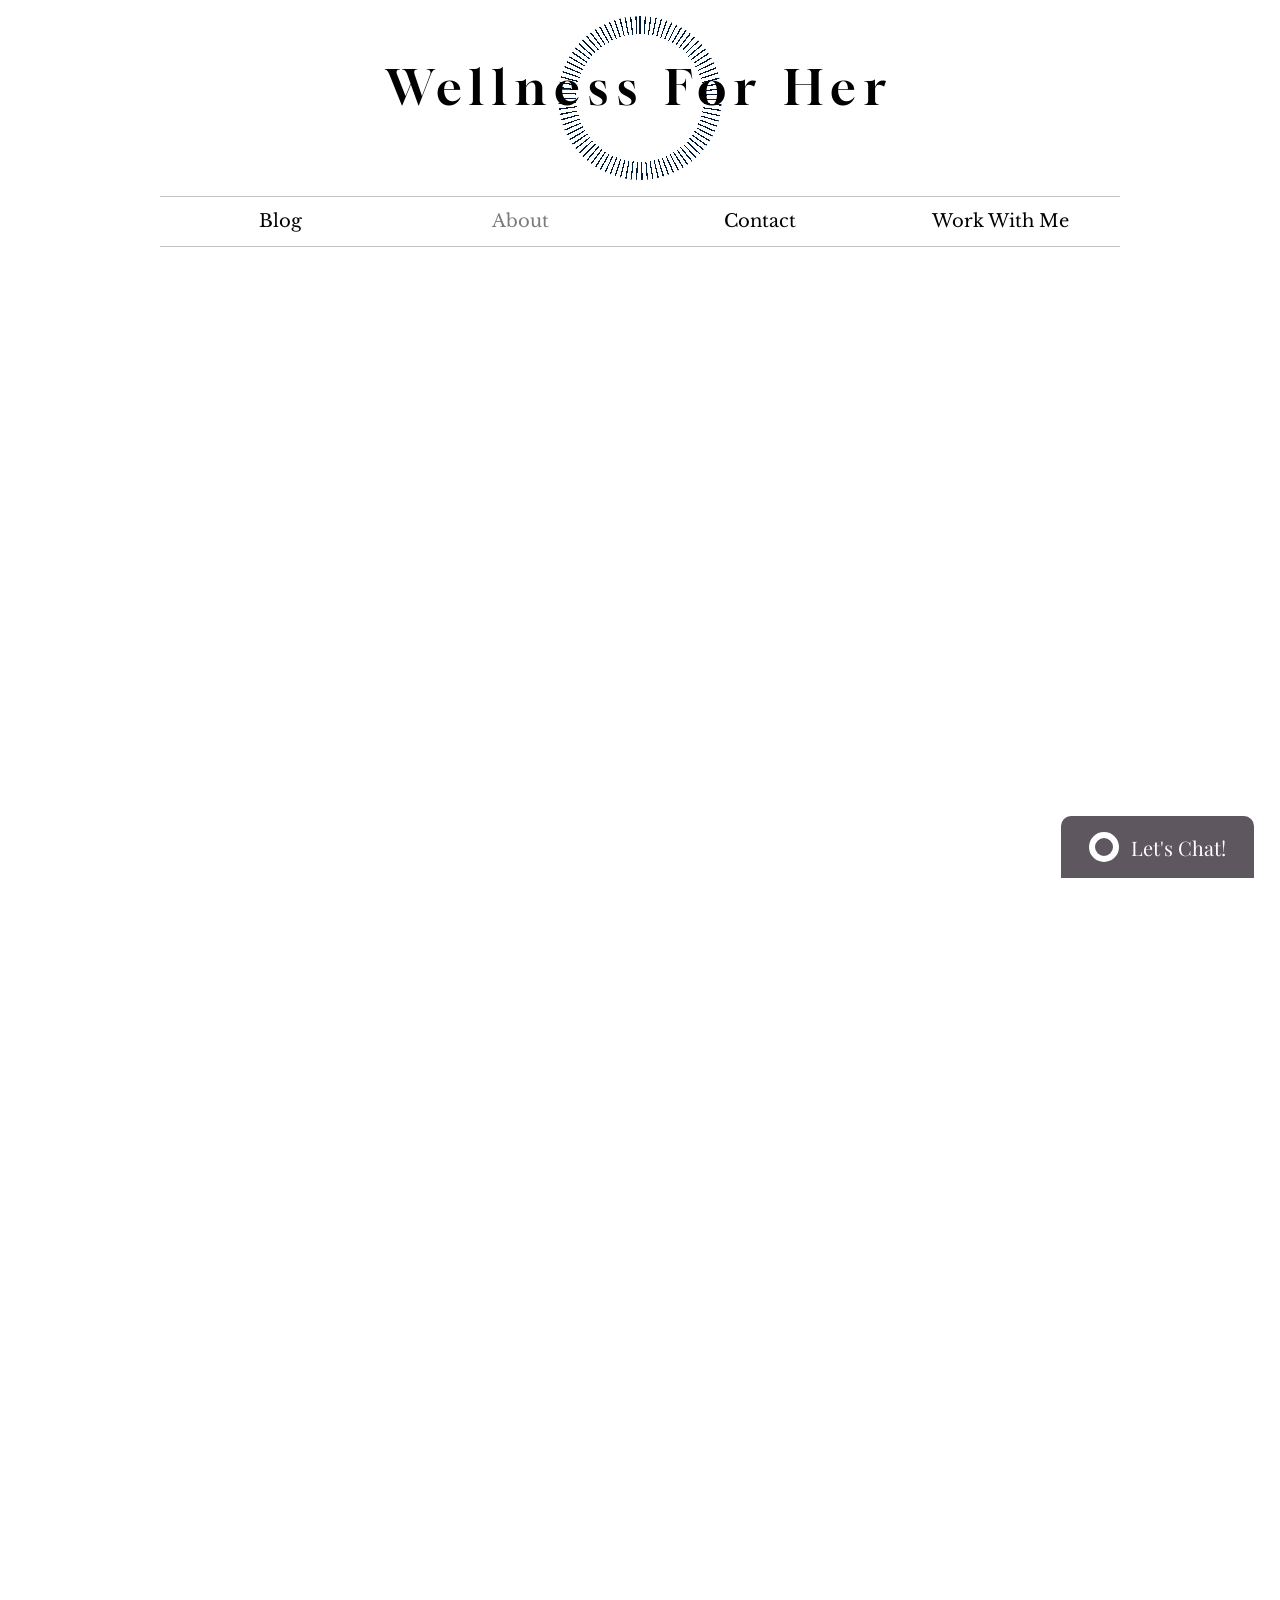
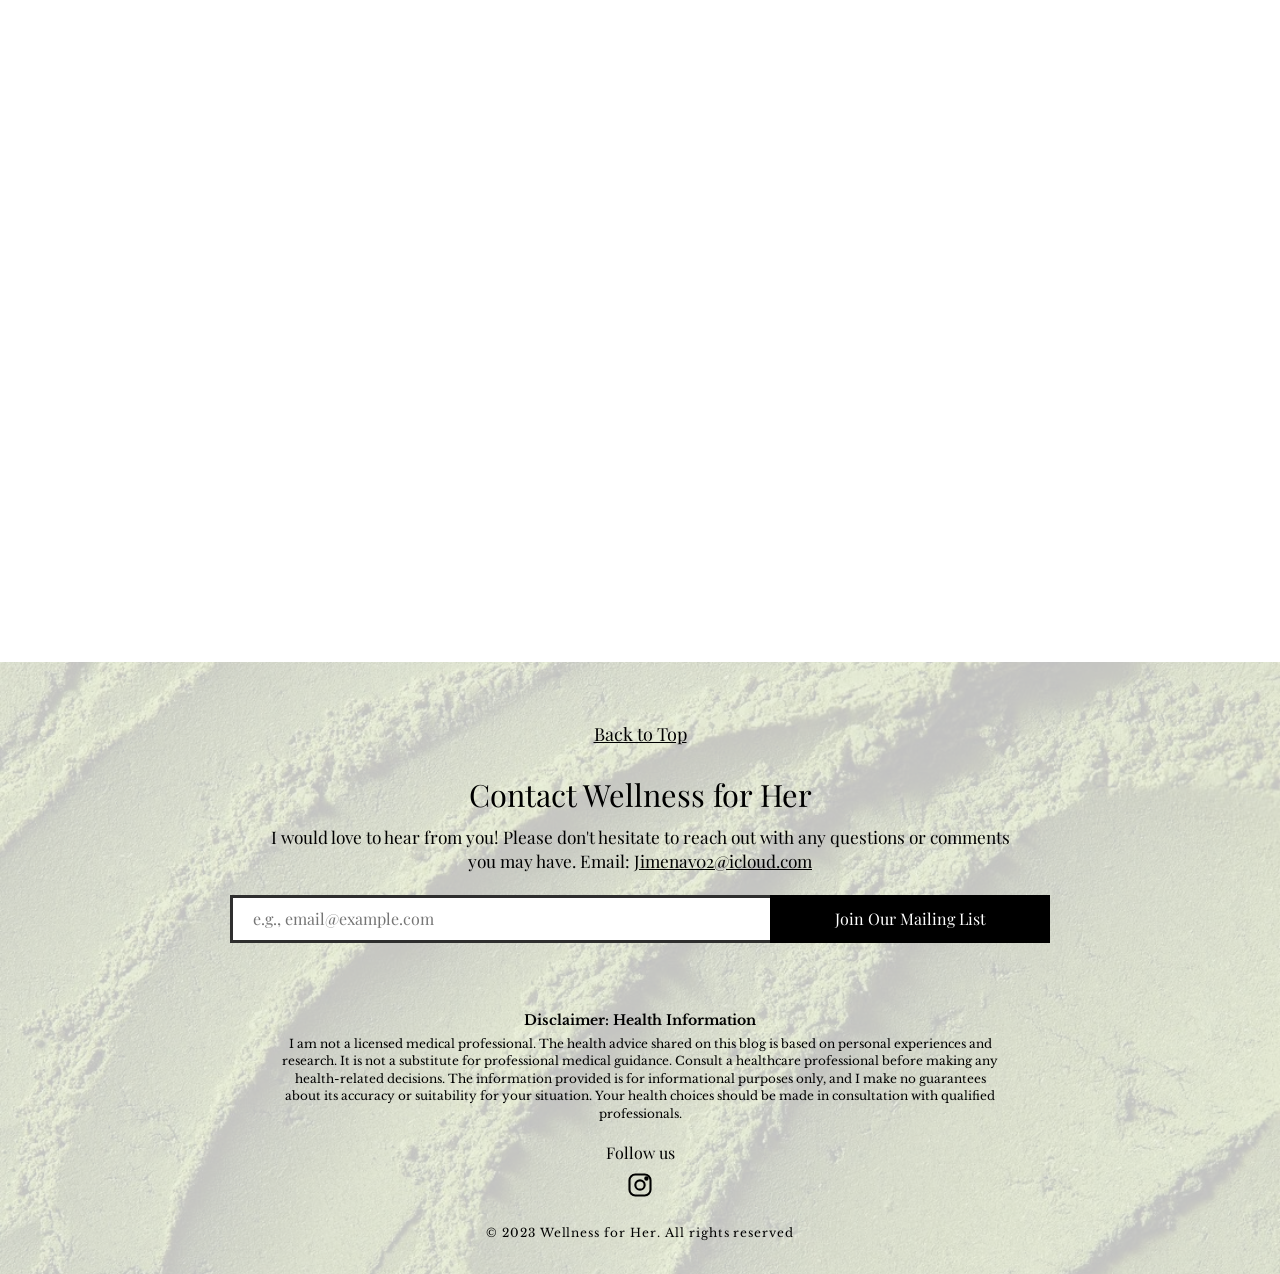
==== commit 4a959b4e: "Redesign About section as editorial profile" ====
--- a/about/index.html
+++ b/about/index.html
@@ -23,28 +23,27 @@
   </nav>
 </header>
   <main id="main" class="about-page">
-<section class="about-hero reveal">
-  <h1 class="about-hero__title">ABOUT</h1>
-</section>
-
-<section class="about-portrait reveal" aria-label="Portrait of Jimena">
+<section class="about-feature reveal" aria-labelledby="about-title">
   <figure class="about-portrait__frame">
     <img src="../assets/jimena-portrait.JPG" alt="Jimena, founder of Wellness for Her">
     <figcaption>Jimena, Founder of Wellness For Her</figcaption>
   </figure>
-</section>
 
-<section class="about-story reveal">
-  <div class="about-story__panel">
-    <p class="about-story__hook">Hi, I’m Jimena.</p>
-    <p>Wellness For Her started because I was tired of feeling like nothing was actually working.</p>
-    <p>For years, I dealt with PCOS, hormonal imbalances, acne, bloating — all of it. And every solution felt temporary or completely disconnected from what my body actually needed.</p>
-    <p>At some point, I stopped looking for quick fixes and started paying attention.</p>
-    <p>What started as frustration turned into a deeper understanding of how to support my body in a way that felt realistic. Not extreme. Not overwhelming. Just consistent and intentional.</p>
-    <p>Now, I’m combining that experience with a background in Health Science and Business, along with my MindBodyGreen Health Coach Certification.</p>
-    <p>This space is where I share what actually works — the things I wish I had known earlier.</p>
-    <p>If you’re trying to feel better in your body without overcomplicating everything, you’re in the right place.</p>
-  </div>
+  <article class="about-story__panel">
+    <h1 id="about-title" class="about-hero__title">
+      <img src="../assets/about-word.png" alt="ABOUT">
+    </h1>
+    <p class="about-story__hook">Hi, I’m Jimena :)</p>
+    <p>I started Wellness For Her because I was honestly just tired of feeling like nothing was working.</p>
+    <p>I’ve dealt with PCOS, hormonal imbalances, acne, bloating… all of it. And every time I went to a doctor, I felt like I was getting the same answers.</p>
+    <p>Try this. Take this. Go on birth control.</p>
+    <p>And it just never felt like it was actually fixing anything.</p>
+    <p>So I started figuring things out on my own.</p>
+    <p>What started as frustration turned into me really learning how to support my body in a way that actually made sense. Not extreme. Not overwhelming. Just small things that actually helped.</p>
+    <p>Now I’m combining that with what I’ve studied. I have a degree in Health Science and Business, and I’m currently getting my health coaching certification through MindBodyGreen.</p>
+    <p>This space is basically everything I wish I had earlier.</p>
+    <p>If you’ve ever felt like your body is confusing or like nothing is working… I get it.</p>
+  </article>
 </section>
 
 <section class="about-work-compact reveal" aria-labelledby="about-work-title">
--- a/styles.css
+++ b/styles.css
@@ -2308,57 +2308,25 @@
   }
 }
 
-/* About page compact editorial layout. */
+/* About page magazine-profile layout. */
 .about-page {
-  display: flex;
-  flex-direction: column;
-  align-items: center;
   background: var(--white);
 }
 
-.about-page .about-hero {
-  width: 100%;
-  min-height: auto;
-  padding: 58px 24px 42px;
-  display: flex;
-  align-items: center;
-  justify-content: center;
-  overflow: visible;
-}
-
-.about-page .about-hero__title {
-  width: auto;
-  margin: 0;
-  font-family: var(--playfair);
-  font-size: clamp(56px, 5.4vw, 72px);
-  font-weight: 700;
-  line-height: 0.92;
-  letter-spacing: 0.08em;
-  color: var(--black);
-}
-
-.about-page .about-portrait {
-  width: 100%;
-  padding: 0 24px 44px;
-  display: flex;
-  justify-content: center;
+.about-feature {
+  width: min(1180px, calc(100vw - 96px));
+  margin: 0 auto;
+  padding: clamp(72px, 7vw, 112px) 0 clamp(62px, 6vw, 96px);
+  display: grid;
+  grid-template-columns: minmax(280px, 0.9fr) minmax(380px, 1.1fr);
+  gap: clamp(58px, 7vw, 112px);
+  align-items: start;
 }
 
 .about-page .about-portrait__frame {
-  width: min(320px, 54vw);
-  margin: 0 auto;
-  transform: rotate(-0.35deg);
-}
-
-.about-page .about-story {
-  width: 100%;
-  padding: 16px 24px 58px;
-}
-
-.about-page .about-story__panel {
-  max-width: 660px;
-  margin: 0 auto;
-  padding: 0;
+  width: min(430px, 100%);
+  margin: clamp(22px, 4vw, 58px) 0 0 clamp(4px, 2vw, 28px);
+  transform: rotate(-1.1deg);
 }
 
 .about-page .about-portrait__frame img {
@@ -2368,40 +2336,65 @@
   aspect-ratio: auto;
   object-fit: contain;
   object-position: center;
-  border-radius: 3px;
-  box-shadow: 0 24px 64px rgba(26, 23, 22, 0.12);
+  border-radius: 4px;
+  box-shadow: 0 26px 72px rgba(26, 23, 22, 0.13);
 }
 
 .about-page .about-portrait__frame figcaption {
-  margin-top: 14px;
+  margin: 14px 0 0 8px;
   font-family: var(--libre);
   font-size: 12px;
   letter-spacing: 0.08em;
-  text-align: center;
   text-transform: uppercase;
   color: rgba(0, 0, 0, 0.45);
 }
 
-.about-page .about-story p {
-  margin: 0 0 24px;
-  font-size: clamp(14px, 1vw, 16px);
-  line-height: 2;
+.about-page .about-story__panel {
+  max-width: 650px;
+  margin: 0;
+  padding: 0;
+  text-align: left;
+}
+
+.about-page .about-hero__title {
+  width: min(560px, 100%);
+  margin: 0 0 clamp(34px, 4.2vw, 56px);
+  line-height: 0;
+}
+
+.about-page .about-hero__title img {
+  display: block;
+  width: 100%;
+  height: auto;
 }
 
 .about-page .about-story__hook {
-  margin-bottom: 28px;
+  margin: 0 0 22px;
   font-family: var(--playfair);
-  font-size: clamp(25px, 2.8vw, 36px);
-  line-height: 1.2;
+  font-size: clamp(30px, 3.3vw, 46px);
+  line-height: 1.05;
   color: var(--black);
+}
+
+.about-page .about-story__panel p {
+  max-width: 600px;
+  margin: 0 0 18px;
+  font-family: var(--libre);
+  font-size: clamp(15px, 1.1vw, 17px);
+  line-height: 1.85;
+  color: #625e60;
+}
+
+.about-page .about-story__panel p:nth-child(even) {
+  margin-left: clamp(0px, 1.4vw, 18px);
 }
 
 .about-page .about-work-compact {
   width: min(560px, calc(100vw - 48px));
   height: auto;
   min-height: 0;
-  margin: 0 auto 76px;
-  padding: 44px 0 0;
+  margin: 0 auto clamp(68px, 7vw, 104px);
+  padding: clamp(38px, 4vw, 54px) 0 0;
   border-top: 1px solid var(--line);
   text-align: center;
 }
@@ -2409,7 +2402,7 @@
 .about-page .about-work-compact h2 {
   margin: 0 0 22px;
   font-family: var(--playfair);
-  font-size: clamp(25px, 3vw, 36px);
+  font-size: clamp(26px, 3vw, 38px);
   font-weight: 400;
   line-height: 1.1;
 }
@@ -2436,30 +2429,44 @@
   padding: 11px 24px;
 }
 
-@media (max-width: 700px) {
-  .about-page .about-hero {
-    padding: 42px 18px 32px;
-  }
-
-  .about-page .about-portrait {
-    padding: 0 18px 38px;
+@media (max-width: 900px) {
+  .about-feature {
+    width: min(680px, calc(100vw - 44px));
+    grid-template-columns: 1fr;
+    gap: 44px;
+    padding-top: 58px;
   }
 
   .about-page .about-portrait__frame {
-    width: min(285px, 74vw);
-  }
-
-  .about-page .about-story {
-    padding: 14px 18px 48px;
+    width: min(360px, 78vw);
+    margin: 0 auto;
   }
 
   .about-page .about-story__panel {
     max-width: 100%;
   }
 
+  .about-page .about-hero__title {
+    width: min(500px, 86vw);
+  }
+}
+
+@media (max-width: 700px) {
+  .about-feature {
+    width: calc(100vw - 36px);
+    gap: 38px;
+    padding: 46px 0 52px;
+  }
+
+  .about-page .about-portrait__frame {
+    width: min(300px, 76vw);
+  }
+
+  .about-page .about-story__panel p:nth-child(even) {
+    margin-left: 0;
+  }
+
   .about-page .about-work-compact {
     width: calc(100vw - 36px);
-    margin-bottom: 58px;
-    padding-top: 30px;
-  }
-}
+  }
+}
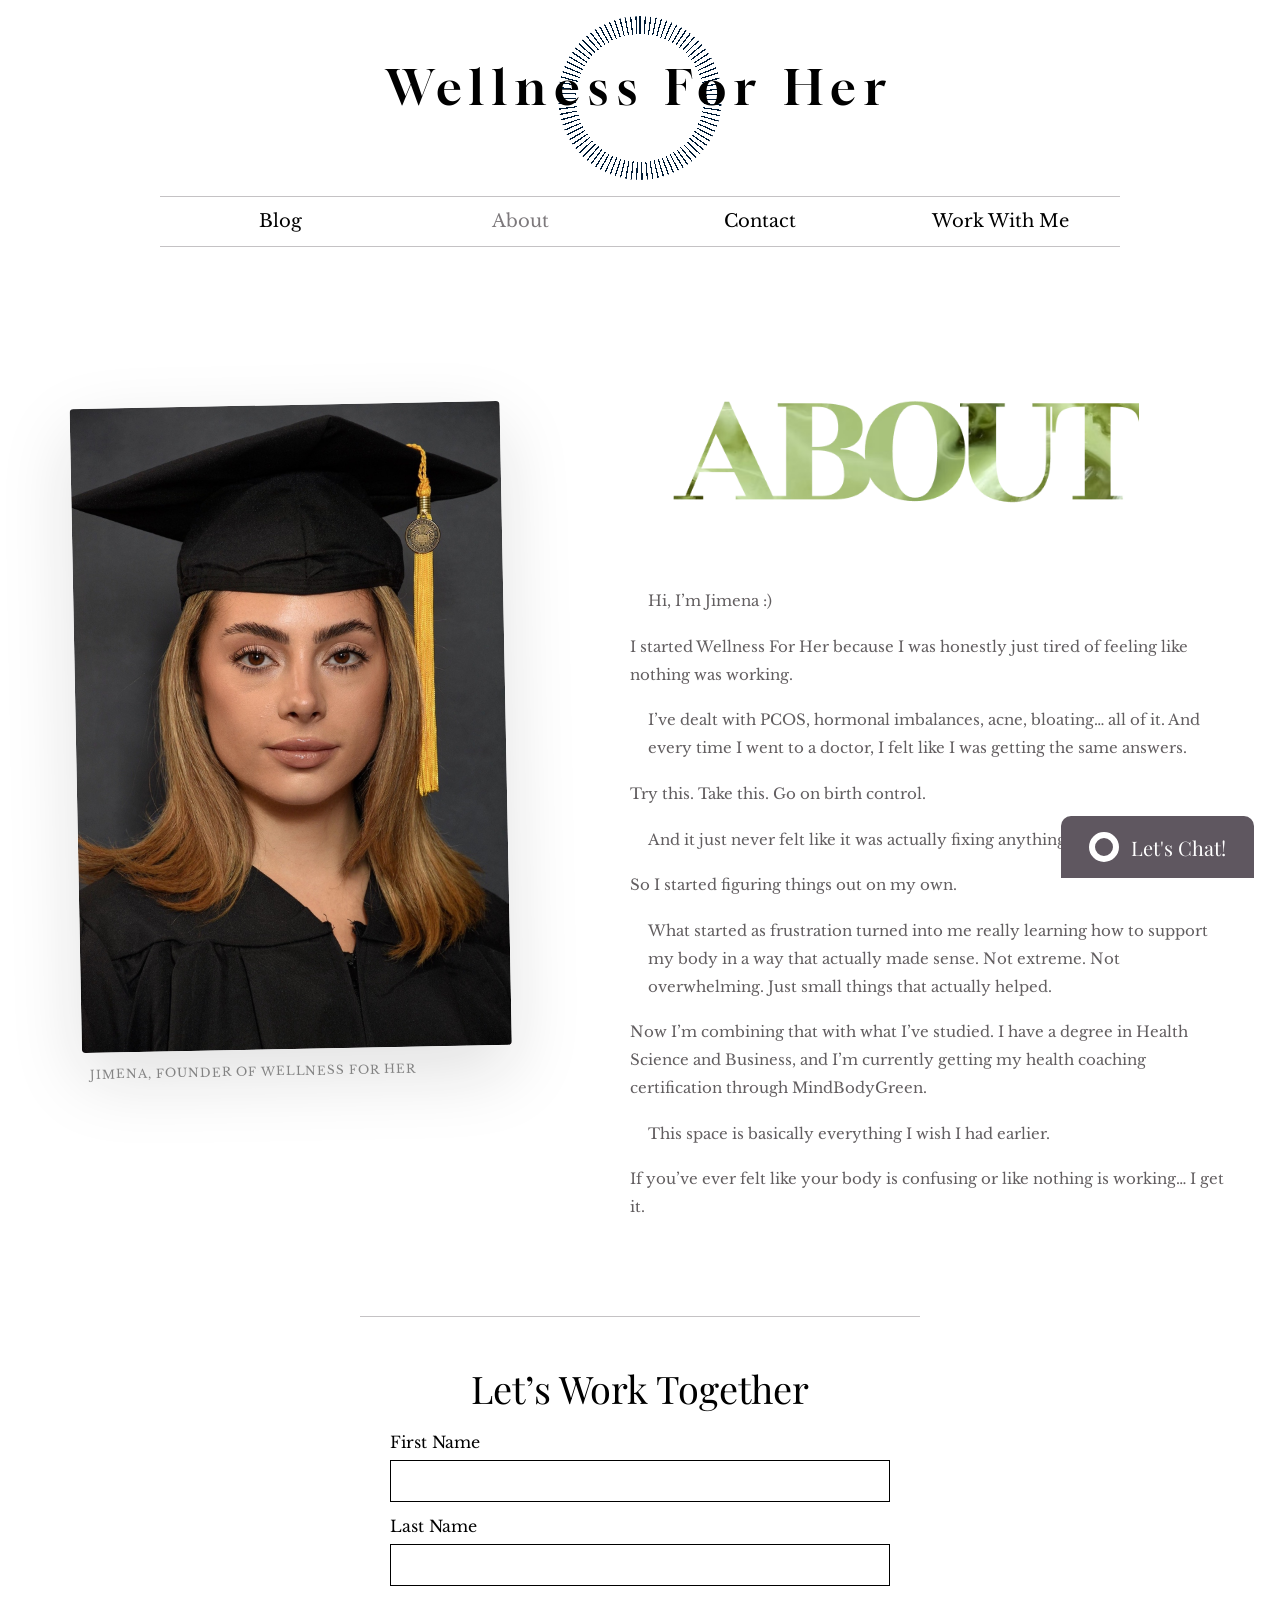
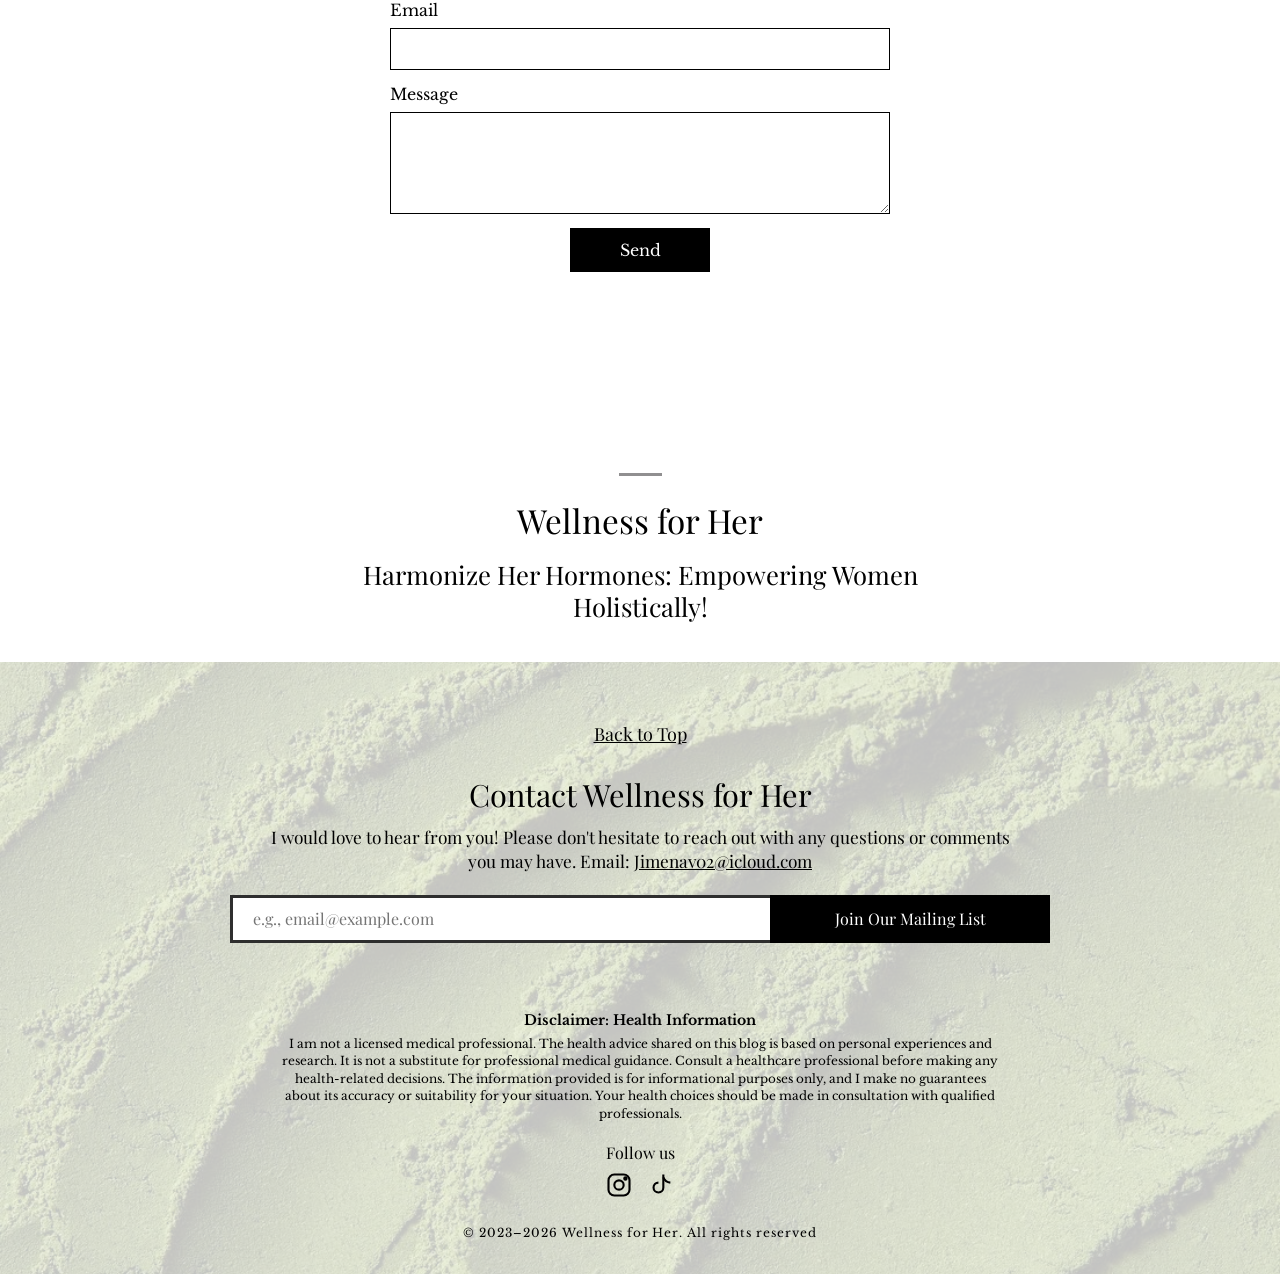
==== commit fef52d6c: "Add TikTok footer link" ====
--- a/about/index.html
+++ b/about/index.html
@@ -90,13 +90,18 @@
     </div>
     <div class="social">
       <p>Follow us</p>
-      <a href="https://www.instagram.com/we11nessforher/" target="_blank" rel="noreferrer" aria-label="Wellness for Her Instagram">
-        <svg viewBox="0 0 24 24" aria-hidden="true"><rect x="3" y="3" width="18" height="18" rx="5"></rect><circle cx="12" cy="12" r="4"></circle><circle cx="17.5" cy="6.5" r="1"></circle></svg>
-      </a>
+      <div class="social-links">
+        <a href="https://www.instagram.com/we11nessforher/" target="_blank" rel="noreferrer" aria-label="Wellness for Her Instagram">
+          <svg viewBox="0 0 24 24" aria-hidden="true"><rect x="3" y="3" width="18" height="18" rx="5"></rect><circle cx="12" cy="12" r="4"></circle><circle cx="17.5" cy="6.5" r="1"></circle></svg>
+        </a>
+        <a href="https://www.tiktok.com/@wellness4her?_r=1&_t=ZT-95ZHwmRgdCf" target="_blank" rel="noreferrer" aria-label="Wellness for Her TikTok">
+          <svg viewBox="0 0 24 24" aria-hidden="true"><path d="M14 3v11.2a4.2 4.2 0 1 1-4.2-4.2"></path><path d="M14 5.5c1.1 2.7 3 4.2 6 4.5"></path></svg>
+        </a>
+      </div>
     </div>
   </section>
 
-  <p class="copyright">&copy; 2023 Wellness for Her. All rights reserved</p>
+  <p class="copyright">&copy; 2023&ndash;2026 Wellness for Her. All rights reserved</p>
 </footer>
   <a class="chat-button" href="../contact/" aria-label="Open contact page">
   <span class="chat-button__icon" aria-hidden="true"></span>
--- a/styles.css
+++ b/styles.css
@@ -1746,8 +1746,8 @@
 
 .home-post-strip .post-card a {
   width: 100%;
-  height: clamp(270px, 18vw, 340px);
-  min-height: 270px;
+  height: clamp(310px, 21vw, 390px);
+  min-height: 310px;
   aspect-ratio: auto;
 }
 
@@ -1762,7 +1762,9 @@
 
 .home-post-strip .post-card__title {
   max-width: 92%;
-  padding: 0 clamp(26px, 2vw, 38px) clamp(24px, 1.8vw, 34px);
+  padding: 0 clamp(28px, 2.2vw, 44px) clamp(30px, 2.3vw, 42px);
+  font-size: clamp(20px, 1.45vw, 28px);
+  line-height: 1.16;
   text-shadow: 0 2px 16px rgba(0, 0, 0, 0.42);
 }
 
@@ -1774,7 +1776,7 @@
   }
 
   .home-post-strip .post-card a {
-    height: clamp(285px, 30vw, 340px);
+    height: clamp(310px, 34vw, 380px);
   }
 }
 
@@ -1791,8 +1793,38 @@
   }
 
   .home-post-strip .post-card a {
-    height: clamp(300px, 62vw, 380px);
-  }
+    height: clamp(320px, 72vw, 420px);
+  }
+}
+
+/* Data-rendered blog content and polished preview card sizing. */
+.single-post__content h2 {
+  font-family: var(--playfair);
+  font-size: clamp(30px, 3.8vw, 46px);
+  font-weight: 400;
+  line-height: 1.16;
+  margin: 50px 0 18px;
+}
+
+.single-post__content h3 {
+  font-family: var(--playfair);
+  font-size: clamp(22px, 2.6vw, 30px);
+  font-weight: 400;
+  line-height: 1.2;
+  margin: 34px 0 12px;
+}
+
+.single-post__content .citation-text {
+  color: var(--muted);
+  font-size: 15px;
+}
+
+.single-post__content ul {
+  margin-bottom: 28px;
+}
+
+.blog-list-card__body {
+  gap: 8px;
 }
 
 /* Compact soft-image footer/contact section. */
@@ -1913,6 +1945,22 @@
 
 .social {
   min-width: 0;
+}
+
+.social-links {
+  display: flex;
+  justify-content: center;
+  align-items: center;
+  gap: 14px;
+}
+
+.social-links a {
+  display: inline-flex;
+  color: inherit;
+}
+
+.social-links svg {
+  margin: 0;
 }
 
 .social p {
@@ -2470,3 +2518,232 @@
     width: calc(100vw - 36px);
   }
 }
+
+/* Contact page editorial redesign. */
+.contact-page {
+  width: min(1120px, calc(100vw - 64px));
+  max-width: none;
+  margin: 0 auto;
+  padding: clamp(70px, 7vw, 116px) 0 clamp(76px, 8vw, 126px);
+  text-align: left;
+  color: var(--black);
+}
+
+.contact-hero {
+  max-width: 760px;
+  margin: 0 auto clamp(42px, 5vw, 70px);
+  text-align: center;
+}
+
+.contact-eyebrow {
+  margin: 0 0 14px;
+  font-family: var(--libre);
+  font-size: 12px;
+  letter-spacing: 0.24em;
+  text-transform: uppercase;
+  color: var(--muted);
+}
+
+.contact-page .contact-hero h1 {
+  margin: 0;
+  font-family: var(--playfair);
+  font-size: clamp(52px, 7vw, 92px);
+  font-weight: 400;
+  line-height: 0.98;
+  letter-spacing: 0.01em;
+}
+
+.contact-page .contact-hero p:last-child {
+  max-width: 620px;
+  margin: 24px auto 0;
+  font-family: var(--libre);
+  font-size: clamp(15px, 1.35vw, 19px);
+  line-height: 1.85;
+  color: #625e60;
+}
+
+.contact-card {
+  position: relative;
+  display: grid;
+  grid-template-columns: minmax(280px, 0.9fr) minmax(360px, 1.1fr);
+  gap: clamp(34px, 5vw, 74px);
+  align-items: stretch;
+  padding: clamp(34px, 4.5vw, 58px);
+  border: 1px solid rgba(125, 121, 124, 0.34);
+  background:
+    linear-gradient(rgba(255, 255, 255, 0.82), rgba(255, 255, 255, 0.92)),
+    radial-gradient(circle at 12% 18%, rgba(170, 199, 115, 0.22), transparent 34%),
+    #fff;
+}
+
+.contact-card::before {
+  content: "";
+  position: absolute;
+  left: clamp(28px, 4vw, 54px);
+  right: clamp(28px, 4vw, 54px);
+  top: clamp(24px, 3vw, 38px);
+  height: 1px;
+  background: rgba(125, 121, 124, 0.24);
+}
+
+.contact-note,
+.contact-details {
+  position: relative;
+  z-index: 1;
+}
+
+.contact-note {
+  padding-top: 34px;
+}
+
+.contact-note span,
+.contact-page .subscribe-form--page label,
+.contact-email p {
+  display: block;
+  margin: 0;
+  font-family: var(--libre);
+  font-size: 12px;
+  letter-spacing: 0.16em;
+  text-transform: uppercase;
+  color: var(--muted);
+}
+
+.contact-note h2 {
+  max-width: 420px;
+  margin: 28px 0 18px;
+  font-family: var(--playfair);
+  font-size: clamp(32px, 4vw, 56px);
+  font-weight: 400;
+  line-height: 1.02;
+}
+
+.contact-page .contact-note p {
+  max-width: 460px;
+  margin: 0 0 18px;
+  font-family: var(--libre);
+  font-size: clamp(15px, 1.2vw, 17px);
+  line-height: 1.85;
+  color: #625e60;
+}
+
+.contact-page .contact-note p.contact-note__accent {
+  font-family: var(--playfair);
+  font-style: italic;
+  color: var(--muted-dark);
+}
+
+.contact-details {
+  display: grid;
+  align-content: center;
+  gap: 32px;
+  padding: clamp(28px, 4vw, 46px);
+  background: rgba(255, 255, 255, 0.72);
+  box-shadow: 0 24px 70px rgba(26, 23, 22, 0.08);
+}
+
+.contact-email {
+  padding-bottom: 28px;
+  border-bottom: 1px solid var(--line);
+}
+
+.contact-email a {
+  display: inline-block;
+  margin-top: 12px;
+  font-family: var(--playfair);
+  font-size: clamp(25px, 3vw, 40px);
+  line-height: 1.12;
+  color: var(--black);
+  text-decoration-thickness: 1px;
+  text-underline-offset: 7px;
+}
+
+.contact-page .subscribe-form--page {
+  width: 100%;
+  margin: 0;
+  display: grid;
+  grid-template-columns: 1fr;
+  gap: 12px;
+  color: var(--black);
+}
+
+.contact-subscribe-row {
+  display: grid;
+  grid-template-columns: minmax(0, 1fr) 128px;
+}
+
+.contact-page .subscribe-form--page input {
+  min-height: 52px;
+  border: 1px solid rgba(0, 0, 0, 0.52);
+  border-right: 0;
+  background: rgba(255, 255, 255, 0.9);
+  padding: 0 16px;
+}
+
+.contact-page .subscribe-form--page button {
+  min-height: 52px;
+  border: 1px solid var(--black);
+  background: var(--black);
+  color: var(--white);
+  cursor: pointer;
+  transition: background 180ms ease, color 180ms ease;
+}
+
+.contact-page .subscribe-form--page button:hover {
+  background: var(--white);
+  color: var(--black);
+}
+
+.contact-page .form-message {
+  min-height: 20px;
+  margin: 0;
+  color: var(--muted-dark);
+  font-size: 13px;
+}
+
+@media (max-width: 900px) {
+  .contact-page {
+    width: min(720px, calc(100vw - 40px));
+    padding-top: 58px;
+  }
+
+  .contact-card {
+    grid-template-columns: 1fr;
+  }
+}
+
+@media (max-width: 700px) {
+  .contact-page {
+    width: calc(100vw - 32px);
+    padding: 46px 0 72px;
+  }
+
+  .contact-hero {
+    margin-bottom: 34px;
+  }
+
+  .contact-card {
+    padding: 28px 20px;
+  }
+
+  .contact-card::before {
+    left: 20px;
+    right: 20px;
+  }
+
+  .contact-details {
+    padding: 24px 18px;
+  }
+
+  .contact-subscribe-row {
+    grid-template-columns: 1fr;
+  }
+
+  .contact-page .subscribe-form--page input {
+    border-right: 1px solid rgba(0, 0, 0, 0.52);
+    border-bottom: 0;
+  }
+
+  .contact-page .subscribe-form--page button {
+    width: 100%;
+  }
+}
